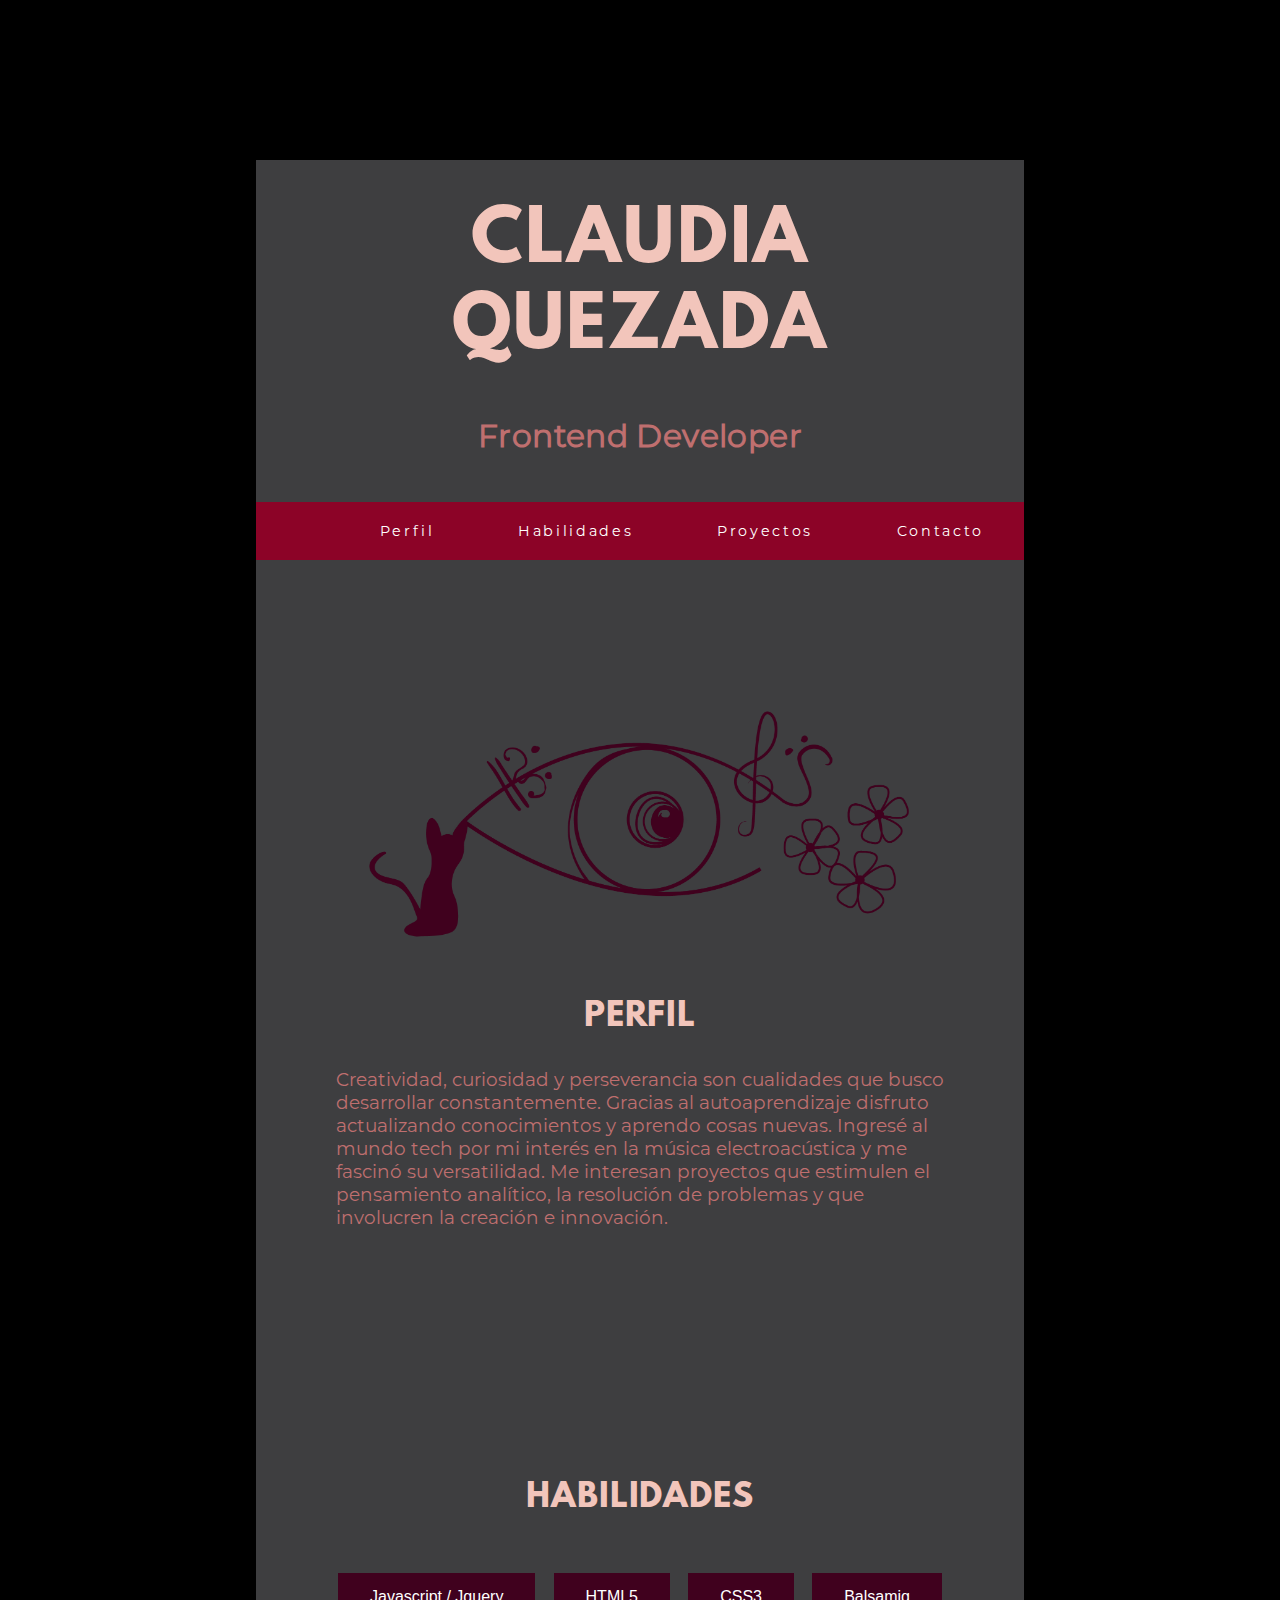
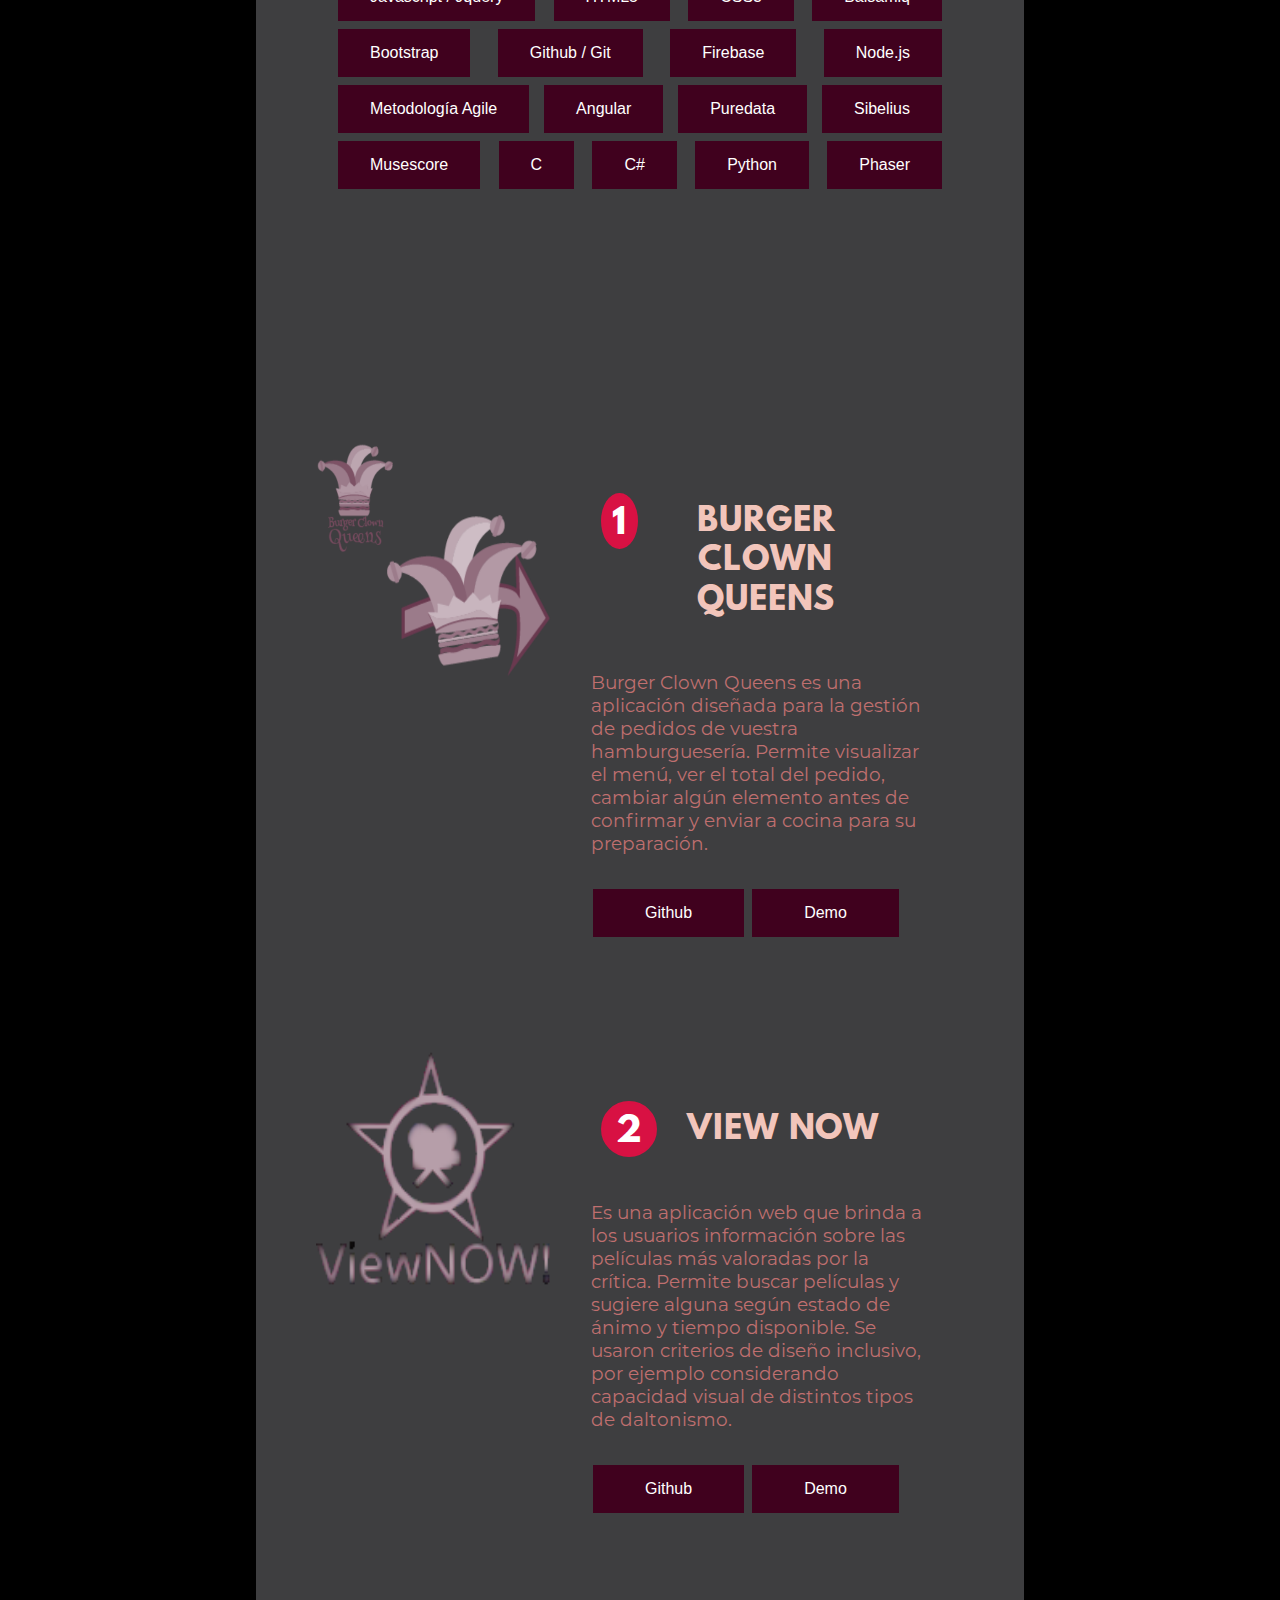
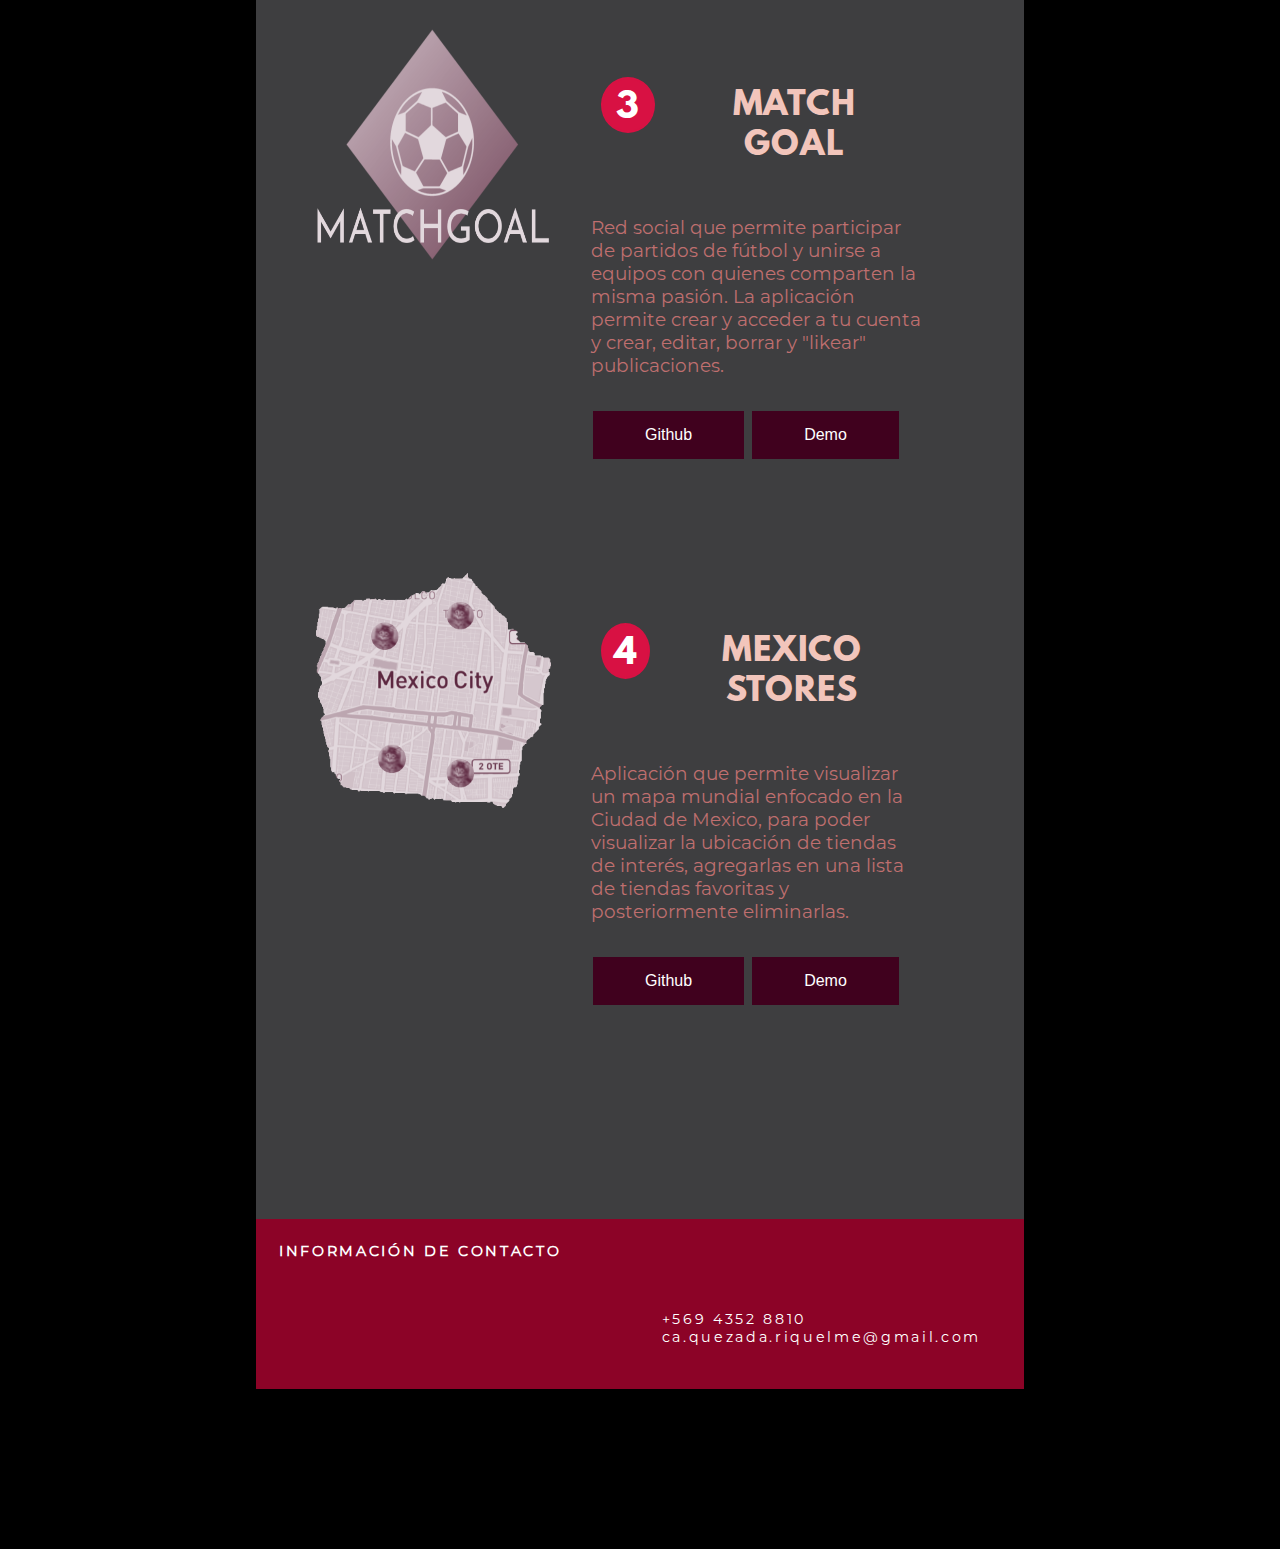
==== index.html @ 07c3c5d6 "buttons, sklButtons, navMenu :hover editado" ====
<!DOCTYPE html>
<html lang="en">
<head>
    <meta charset="UTF-8">
    <meta name="viewport" content="width=device-width, user-scalable=no, initial-scale=1.0, maximum-scale=1.0, minimum-scale=1.0">
    <meta http-equiv="X-UA-Compatible" content="ie=edge">
    
    <title>Portafolio</title>

    <!-- Font Awesome -->
    <script src="https://kit.fontawesome.com/a076d05399.js"></script>

    <!-- Stylesheets -->
    <link rel="stylesheet" href="./src/styles.css">
    <link rel="stylesheet" href="./src/navMenu.css">
    <link rel="stylesheet" href="./src/profilePictureAnimation.css">
    <link rel="stylesheet" href="./src/projectPictureAnimation.css">
    <link rel="stylesheet" href="./src/buttons.css">
    <link rel="stylesheet" href="./src/mobile.css">
     
</head>
<body>
    <div class="root">
        <div class="kois">
            <div>
                <img class="koi" src="https://res.cloudinary.com/dcloh6s2z/image/upload/v1570796365/Portafolio/ClauKoi1-02_j87mui.svg" alt="koi" onmouseover="fadeAndDown(0,80,'cherryBlossom1', 150), fadeAndDown(0,120,'cherryBlossom2', 150), fadeAndDown(0,100,'cherryBlossom3', 150)">
                <div class="cherryBlossomContainer">
                        <div id="cherryBlossom1" class="cherryBlossom"><img class="flower" src="https://res.cloudinary.com/dcloh6s2z/image/upload/v1572824403/Portafolio/sakura/2t_yhaea4.svg" alt="cherry blossom flower"></div>
                        <div id="cherryBlossom2" class="cherryBlossom"><img class="flower" src="https://res.cloudinary.com/dcloh6s2z/image/upload/v1572824403/Portafolio/sakura/2t_yhaea4.svg" alt="cherry blossom flower"></div>
                        <div id="cherryBlossom3" class="cherryBlossom"><img class="flower" src="https://res.cloudinary.com/dcloh6s2z/image/upload/v1572824403/Portafolio/sakura/2t_yhaea4.svg" alt="cherry blossom flower"></div>
                </div>
            </div>
            <div>
                <img class="koi" src="https://res.cloudinary.com/dcloh6s2z/image/upload/v1570796365/Portafolio/ClauKoi1-02_j87mui.svg" alt="koi" onmouseover="fadeAndDown(0,80,'cherryBlossom4', 150), fadeAndDown(0,120,'cherryBlossom5', 150), fadeAndDown(0,100,'cherryBlossom6', 150)">
                <div class="cherryBlossomContainer">
                        <div id="cherryBlossom4" class="cherryBlossom"><img class="flower" src="https://res.cloudinary.com/dcloh6s2z/image/upload/v1572824403/Portafolio/sakura/2t_yhaea4.svg" alt="cherry blossom flower"></div>
                        <div id="cherryBlossom5" class="cherryBlossom"><img class="flower" src="https://res.cloudinary.com/dcloh6s2z/image/upload/v1572824403/Portafolio/sakura/2t_yhaea4.svg" alt="cherry blossom flower"></div>
                        <div id="cherryBlossom6" class="cherryBlossom"><img class="flower" src="https://res.cloudinary.com/dcloh6s2z/image/upload/v1572824403/Portafolio/sakura/2t_yhaea4.svg" alt="cherry blossom flower"></div>
                </div>
            </div>
            <div>
                <img class="koi" src="https://res.cloudinary.com/dcloh6s2z/image/upload/v1570796365/Portafolio/ClauKoi1-02_j87mui.svg" alt="koi">
                
            </div>
        </div>
        <div id="content">
            <header class="principalText">
                <h1 class="principalTitle">CLAUDIA QUEZADA</h1>
                <h3 class="principalPhrase">Frontend Developer</h3>
            </header>
            <nav class="menu">
                <ul>
                    <li><a href="#"><i class="fas fa-fish"></i></a></li>
                    <li><a href="#Perfil">Perfil</a></li>
                    <li><a href="#Habilidades">Habilidades</a></li>
                    <li><a href="#Proyectos">Proyectos</a></li>
                    <li><a href="#Contacto">Contacto</a></li>
                </ul>
            </nav>
            <div id="Perfil" class="navigation">
                <section class="presentation">
                    <div class="profilePictureContainer">
                        <i class="fog" id="rightFog"></i>
                        <i class="fog" id="leftFog"></i>
                        <img class="profilePicture" src="./assets/img/clauSignature-05.png" alt="profile picture">
                    </div>
                    <div class="resumen">
                        <article>
                            <h3 class="subTitle">Perfil</h3>
                            <p class="resumenText">Creatividad, curiosidad y perseverancia son cualidades que busco desarrollar constantemente. Gracias al autoaprendizaje disfruto actualizando conocimientos y aprendo cosas nuevas. Ingresé al mundo tech por mi interés en la música electroacústica y me fascinó su versatilidad. Me interesan proyectos que estimulen el pensamiento analítico, la resolución de problemas y que involucren la creación e innovación.</p>
                        </article>
                    </div>
                </section>
            </div>

            <div id="Habilidades" class="navigation">
                <section class="skills">
                    <div>
                        <h3 class="subTitle">Habilidades</h3>
                        <div>
                            <ul class="skillsContainer">
                                <button class="sklButton btnBouncy">Javascript / Jquery</button>
                                <button class="sklButton btnBouncy">HTML5</button>
                                <button class="sklButton btnBouncy">CSS3</button>
                                <button class="sklButton btnBouncy">Balsamiq</button>
                                <button class="sklButton btnBouncy">Bootstrap</button>
                                <button class="sklButton btnBouncy">Github / Git</button">
                                <button class="sklButton btnBouncy">Firebase</button>
                                <button class="sklButton btnBouncy">Node.js</button>
                                <button class="sklButton btnBouncy">Metodología Agile</button>
                                <button class="sklButton btnBouncy">Angular</button>
                                <button class="sklButton btnBouncy">Puredata</button>
                                <button class="sklButton btnBouncy">Sibelius</button>
                                <button class="sklButton btnBouncy">Musescore</button>
                                <button class="sklButton btnBouncy">C</button>
                                <button class="sklButton btnBouncy">C#</button>
                                <button class="sklButton btnBouncy">Python</button>
                                <button class="sklButton btnBouncy">Phaser</button>
                            </ul>
                        </div>  
                    </div>
                </section>
            </div>
            
            <div id="Proyectos" class="navigation">
                <section>
                    <div class="articles">
                        <article class="project">
                            <div class="projectImg">
                                <div class="projectImgContainer">
                                    <img class="pImgColor" src="./assets/img/BurgerClownQueen.png" alt="IMAGEN">
                                    <img class="pImg" src="./assets/img/BurgerClownQueenFILTER.png" alt="IMAGEN">
                                </div>
                            </div>
                            <div class="projectResume">
                                <div class="projectName">
                                    <div class="numberCircle">1</div>
                                    <h3 class="subTitle">Burger Clown Queens<h3>
                                </div>
                                <p class="resumenText">Burger Clown Queens es una aplicación diseñada para la gestión de pedidos de vuestra hamburguesería. Permite visualizar el menú, ver el total del pedido, cambiar algún elemento antes de confirmar y enviar a cocina para su preparación.</p>
                                <ul>
                                    <button class="button"><a href="https://github.com/ClaudiaQuezadaRiquelme/SCL010-Burger-Queen">Github</a></button>
                                    <button class="button"><a href="https://burguerqueen-ff21a.firebaseapp.com/">Demo</a></button>
                                </ul>
                            </div>
                        </article>
                    </div>
                    <div class="articles">
                        <article class="project">
                            <div class="projectImg">
                                <div class="projectImgContainer">
                                    <img class="pImgColor" src="./assets/img/ViewNOWtransparentLogo.png" alt="IMAGEN">
                                    <img class="pImg" src="./assets/img/ViewNOWtransparentFILTER2.png" alt="IMAGEN">
                                </div>
                            </div>
                            <div class="projectResume">
                                <div class="projectName">
                                    <div class="numberCircle">2</div>
                                    <h3 class="subTitle">View NOW</h3>
                                </div>
                                <p class="resumenText">Es una aplicación web que brinda a los usuarios información sobre las películas más valoradas por la crítica. Permite buscar películas y sugiere alguna según estado de ánimo y tiempo disponible. Se usaron criterios de diseño inclusivo, por ejemplo considerando capacidad visual de distintos tipos de daltonismo.</p>
                                <ul>
                                    <button class="button"><a href="https://github.com/carolgmonteiro/SCL010-hackathon-peliculas">Github</a></button>
                                    <button class="button"><a href="https://carolgmonteiro.github.io/SCL010-hackathon-peliculas/src/index.html">Demo</a></button>
                                </ul>
                            </div>
                        </article>
                    </div>
                    <div class="articles">
                        <article class="project">
                            <div class="projectImg">
                                <div class="projectImgContainer">
                                    <img class="pImgColor" src="./assets/img/matchgoalLogoLetra.png" alt="IMAGEN">
                                    <img class="pImg" src="./assets/img/matchgoalLogoLetraFILTER.png" alt="IMAGEN">
                                </div>
                            </div>
                            <div class="projectResume">
                                <div class="projectName">
                                    <div class="numberCircle">3</div>
                                    <h3 class="subTitle">Match Goal</h3>
                                </div>
                                <p class="resumenText">Red social que permite participar de partidos de fútbol y unirse a equipos con quienes comparten la misma pasión. La aplicación permite crear y acceder a tu cuenta y crear, editar, borrar y "likear" publicaciones.</p>
                                <ul>
                                    <button class="button"><a href="https://github.com/VillarrealScarlette/SCL010-Social-Network">Github</a></button>
                                    <button class="button"><a href="https://villarrealscarlette.github.io/SCL010-Social-Network/src/index.html">Demo</a></button>
                                </ul>
                            </div>
                        </article>
                    </div>
                    <div class="articles">
                        <article class="project">
                            <div class="projectImg">
                                <div class="projectImgContainer">
                                    <img class="pImgColor" src="./assets/img/Mapbox-MexicoStoresCortado.png" alt="IMAGEN">
                                    <img class="pImg" src="./assets/img/Mapbox-MexicoStoresCortadoFILTER.png" alt="IMAGEN">
                                </div>
                            </div>
                            <div class="projectResume">
                                <div class="projectName">
                                    <div class="numberCircle">4</div>
                                    <h3 class="subTitle">Mexico Stores</h3>
                                </div>
                                <p class="resumenText">Aplicación que permite visualizar un mapa mundial enfocado en la Ciudad de Mexico, para poder visualizar la ubicación de tiendas de interés, agregarlas en una lista de tiendas favoritas y posteriormente eliminarlas.</p>
                                <ul>
                                    <button class="button"><a href="https://github.com/ClaudiaQuezadaRiquelme/Mapbox-MexicoStores">Github</a></button>
                                    <button class="button"><a href="https://mapbox-mexico-stores.herokuapp.com/">Demo</a></button>
                                </ul>
                            </div>
                        </article>
                    </div>
                </section>
            </div>

            <div id="Contacto" class="navigation">
                <footer>
                    <h4>INFORMACIÓN DE CONTACTO</h4>
                    <nav class="footerContent">
                        <div class="contactIcon"><a class="link" href="https://github.com/ClaudiaQuezadaRiquelme/"><i class="fab fa-github-square"></i></a></div>
                        <div class="contactIcon"><a class="link" href="https://www.linkedin.com/in/claudia-andrea-quezada-riquelme/"><i class="fab fa-linkedin"></i></a></div>
                        <div class="contactIcon"><a class="link" href="./assets/doc/Curriculum Frontend Developer.pdf"><i class="far fa-file-pdf"></i></a></div>
                        <div>
                            <p class="contactText">+569 4352 8810</p>
                            <p class="contactText">ca.quezada.riquelme@gmail.com</p>
                        </div>     
                    </nav>
                </footer>
            </div>
        </div>
        <div class="kois">
            <div>
                <img class="koi" src="https://res.cloudinary.com/dcloh6s2z/image/upload/v1570796365/Portafolio/ClauKoi1-02_j87mui.svg" alt="koi" onmouseover="fadeAndDown(0,80,'cherryBlossom7', 150), fadeAndDown(0,120,'cherryBlossom8', 150), fadeAndDown(0,100,'cherryBlossom9', 150)">
                <div class="cherryBlossomContainer">
                        <div id="cherryBlossom7" class="cherryBlossom"><img class="flower" src="https://res.cloudinary.com/dcloh6s2z/image/upload/v1572824403/Portafolio/sakura/2t_yhaea4.svg" alt="cherry blossom flower"></div>
                        <div id="cherryBlossom8" class="cherryBlossom"><img class="flower" src="https://res.cloudinary.com/dcloh6s2z/image/upload/v1572824403/Portafolio/sakura/2t_yhaea4.svg" alt="cherry blossom flower"></div>
                        <div id="cherryBlossom9" class="cherryBlossom"><img class="flower" src="https://res.cloudinary.com/dcloh6s2z/image/upload/v1572824403/Portafolio/sakura/2t_yhaea4.svg" alt="cherry blossom flower"></div>
                </div>
            </div>
            <div>
                <img class="koi" src="https://res.cloudinary.com/dcloh6s2z/image/upload/v1570796365/Portafolio/ClauKoi1-02_j87mui.svg" alt="koi" onmouseover="fadeAndDown(0,80,'cherryBlossom10', 150), fadeAndDown(0,120,'cherryBlossom11', 150), fadeAndDown(0,100,'cherryBlossom12', 150)">
                <div class="cherryBlossomContainer">
                        <div id="cherryBlossom10" class="cherryBlossom"><img class="flower" src="https://res.cloudinary.com/dcloh6s2z/image/upload/v1572824403/Portafolio/sakura/2t_yhaea4.svg" alt="cherry blossom flower"></div>
                        <div id="cherryBlossom11" class="cherryBlossom"><img class="flower" src="https://res.cloudinary.com/dcloh6s2z/image/upload/v1572824403/Portafolio/sakura/2t_yhaea4.svg" alt="cherry blossom flower"></div>
                        <div id="cherryBlossom12" class="cherryBlossom"><img class="flower" src="https://res.cloudinary.com/dcloh6s2z/image/upload/v1572824403/Portafolio/sakura/2t_yhaea4.svg" alt="cherry blossom flower"></div>
                </div>
            </div>
            <div>
                <img class="koi" src="https://res.cloudinary.com/dcloh6s2z/image/upload/v1570796365/Portafolio/ClauKoi1-02_j87mui.svg" alt="koi">
                
            </div>
        </div>
    </div>
    
    <script src="./src/koiAnimation.js"></script>
</body>
</html>
---- src/styles.css ----
@font-face {
    font-family: 'LeagueSpartan';
    src: url('../assets/fonts/LeagueSpartan-Bold.otf');
    }

@font-face {
    font-family: 'Montserrat';
    src: url('../assets/fonts/Montserrat-Regular.otf');
    }


* {/* estilos generales */
    margin: 10px;
    padding: 10px;
    /*box-sizing: border-box;*//* para que las cajas no se desborden unas con otras */
}

html, body, .root, .navigation {
    margin-left: unset;
    margin-right: unset;
    padding-left: unset;
    padding-right: unset;
}

body {
    background-color: black;
}

a {
    text-decoration: none;
    color: #fff;
}

.root {
    display: flex; /* por defecto: uno al lado del otro */
    justify-content: center;
}

.kois {
    display: flex;
    justify-content: space-between;
    flex-direction: column;
}

.koi {
    height: 235px;
    max-width: 100%;
    margin-left: unset;
    margin-right: unset;
    padding-left: unset;
    padding-right: unset;
}

.cherryBlossomContainer {
    width: 10vw;
    height: 80vh;
	display: flex;
    justify-content: center;
    position: relative;
    padding: unset;
    margin: unset;
}

.cherryBlossom {
    width: 40vw;
    height: 50vh;
    display: flex;
    position: relative;
    padding: unset;
    margin: unset;
}

#cherryBlossom12, #cherryBlossom11, #cherryBlossom10, #cherryBlossom9, #cherryBlossom8, #cherryBlossom7, #cherryBlossom6, #cherryBlossom5, #cherryBlossom4, #cherryBlossom3, #cherryBlossom2, #cherryBlossom1 {
    opacity: 0;
}

.flower {
    height: 20px;
    width: 20px;
}

#content {
    background-color: #3E3E40;
    margin: unset;
    padding: unset;
    width: 60%;
}

.principalText {
    display: flex;
    flex-flow: column nowrap;
    align-items: center;
}

.principalTitle {
    letter-spacing: 0.031em;
    font-size: 4.28584375em; /*68.5735px;*/
    text-transform: uppercase;
    text-align: center;
    font-weight: 400;
    white-space: normal;
}

/* #menu {
    position: sticky;
    position: -webkit-sticky;
    top: 0; /* required */
/*} */

.menu ul, .skillsContainer {
    display: flex;
    justify-content: space-between;
}

.subTitle {
    line-height: 1.26;
    letter-spacing: 0.029em;
    font-size: 31.4295px;
    text-align: left;
    font-weight: 400;
    text-transform: uppercase;

}

.principalPhrase {  
    line-height: 1.58;
    letter-spacing: 0.012em;
    font-size: 1.96434375em; /*31.4295px;*/
    text-align: center;
    font-weight: 800;
    white-space: normal;

}

.principalTitle, .subTitle {
    color: #F2C5BB;
    font-family: 'LeagueSpartan';
}

.subTitle {
    text-align: center;
}

.projectName, .project {
    display: flex;
}

.presentation {
    display: block;
}

.profilePictureContainer {
    display: flex;
    justify-content: center;
}

.profilePicture {
    width: 70%;
    max-height: 300px;
    margin: unset;
    padding: unset;
}

.principalPhrase, .resumenText {
    color: #BF6F6F;
    font-family: 'Montserrat';
}

.resumenText {
    white-space: normal;
    word-break: break-word;
    text-align: left;
    font-size: 18.5px;
}

.skillsContainer {
    flex-wrap: wrap;
}

.numberCircle {
    border-radius: 50%;
    width: 36px;
    height: 36px;
    padding: 8px;

    background: #d81143;
    border: 2px solid #d81143;
    color: #fff;
    text-align: center;

    font-weight: 400;
    font-size: 34.2867px;
    text-transform: uppercase;
    font-family: 'LeagueSpartan';
}

.projectImg, .projectImgContainer, .pImg, .pImgColor {
    margin: unset;
    padding: unset;
}

.projectImg {
    flex: 6;
}

.pImg {
    height: 235px;
    width: 235px;
}

.projectResume {
    flex: 15;
}

footer, .menu {
    background-color: #8C0327;
    font-size: 14.2861px;
    letter-spacing: 0.187em;
    font-family: 'Montserrat';
    color: #fff;
    margin: unset;
    padding: unset;
}

footer {
    border: solid #8C0327;
}

.footerContent {
    display: flex;
    justify-content: right;
}

.contactIcon {
    font-size: 50px;
    margin: unset;
    padding: unset;
    
}

.link {
    margin: unset;
    padding: unset;
}

.link:hover i {
    color: #F2C5BB;
}

.contactText {
    margin: unset;
    padding: unset;
    justify-content: space-between;
    flex-direction: row;
}
---- src/navMenu.css ----
.menu {
    position: sticky;
    position: -webkit-sticky;
    top: 0; /* required */
    z-index: 5;
}

.menu ul {
    margin: unset;
    padding: unset;
    list-style-type: none;
}

.menu ul li {
    padding: 20px;
    margin: unset;
    transition: all 2.5s ease-out;
    -webkit-transition: all 2.5s ease-out;
}

.menu ul li a i {
    margin: unset;
    padding: unset;
}

.menu ul li:hover {
    background-color: #d81143;
    
}

.navigation { /* Evita que la barra de navegación quede sobre el título de la sección */
    margin-top: 60px;
    padding-top: 60px;
    margin-bottom: unset;
    padding-bottom: unset;
}
---- src/profilePictureAnimation.css ----
.profilePictureContainer {
    position: relative;
    overflow: hidden;
}

.profilePicture {
    z-index: 2;
    max-width: 100%;
    transition: all 2.5s ease-out;
    -webkit-transition: all 2.5s ease-out;
    transform: scale(1.15);
    -webkit-transform: scale(1.15); 
}

.profilePictureContainer:hover .profilePicture {
    transform: scale(0.8);
    -webkit-transform: scale(0.8);
}

.fog {
    z-index: 4;
    opacity: 0;
    position: absolute;
    width: 100%; /* definir width & height */
    height: 100%;
    background: url(../assets/img/niebla.png) no-repeat;
    transition: all 4s ease-out;
    -webkit-transition: all 4s ease-out;
}

#rightFog {
    right: 0%;
}

#leftFog {
    left: 0%;
}

.profilePictureContainer:hover #rightFog {
    opacity: 1;
    right: 30%;
}

.profilePictureContainer:hover #leftFog {
    opacity: 1;
    left: 30%;
}
---- src/projectPictureAnimation.css ----
.projectImg {
    position: relative;
}

.pImg {
    z-index: 2;
    transition: all 3.5s ease-out;
    -webkit-transition: all 3.5s ease-out;
}

.pImgColor {
    z-index: 4;
    opacity: 0;
    position: absolute;
    height: 235px;
    width: 235px;
    transition: all 4s ease-out;
    -webkit-transition: all 4s ease-out;
    left: 0%;
    bottom: 0%;
}

.projectImg:hover .projectImgContainer .pImgColor {
    opacity: 1;
    bottom: 50%;
}

.projectImg:hover .projectImgContainer .pImg {
    opacity: 0;
}
---- src/buttons.css ----
.button, .sklButton {
    background-color: #40011E; 
    border: none;
    color: #fff;
    padding: 15px 32px;
    text-align: center;
    display: inline-block;
    font-size: 16px;
    margin: 4px 2px;
    cursor: default;
}

.button {
    cursor: pointer;
    transition: all 2.5s ease-out;
    -webkit-transition: all 2.5s ease-out;
}
  
.button:hover, .sklButton:hover {
    background-color: #d81143; 
}

.btnBouncy {
    -webkit-animation-duration: .5s;
    animation-duration: .5s;
    -webkit-animation-fill-mode: both;
    animation-fill-mode: both;
    -webkit-animation-timing-function: ease-in-out;
    animation-timing-function: ease-in-out;
    animation-iteration-count: infinite;
    -webkit-animation-iteration-count: infinite;
}

.btnBouncy:hover {
    animation-name: bounce;
    -moz-animation-name: bounce;
}

@keyframes bounce {
	0%, 40%, 46%, 50%, 100% {
		-webkit-transform: translateY(0);
		-ms-transform:     translateY(0);
		transform:         translateY(0)
	}
	43% {
		-webkit-transform: translateY(-30px);
		-ms-transform:     translateY(-30px);
		transform:         translateY(-30px)
	}
	48% {
		-webkit-transform: translateY(-15px);
		-ms-transform:     translateY(-15px);
		transform:         translateY(-15px)
	}
}
---- src/mobile.css ----
@media all and (max-width: 1280px) {
    .kois {
        display: none;
    }

    #content {
        margin: 100px;
    }
}

@media all and (max-width: 1110px) {
    .kois {
        display: none;
    }

    #content {
        margin: 60px;
    }
}

@media all and (max-width: 1024px) {
    .kois {
        display: none;
    }

    #content {
        margin: unset;
    }
}

@media all and (max-width: 920px) {
    .kois {
        display: none;
    }

    #content, body, html, .root {
        margin: unset;
    }
}

@media all and (max-width: 862px) {
    .kois {
        display: none;
    }

    html {
        background-color: #3E3E40;
    }

    .root {
        display: block;
    }

    #content, body, html, .root {
        margin: unset;
        padding: unset;
        width: 100%;
    }

    .principalText {
        display: block;
        text-align: center;
    }

    .principalTitle, .principalPhrase {
        display: block;
    }

    .principalTitle {
        font-size: 37.4295px;;
    }

    .principalPhrase {
        font-size: 25.4295px;
        line-height: normal;
    }

    .profilePictureContainer, .resumenText, .projectImg {
        border: 10px solid #3E3E40;
    }

    article, .resumen, .articles, .projectResume {
        margin: unset;
        padding: unset;
    }

    .presentation {
        display: block;
    }

    .profilePictureContainer, .projectImg {
        text-align: center;
    }

    .project {
        display: block;
    }
}

@media all and (max-width: 505px) {
    .kois {
        display: none;
    }

    html {
        background-color: #3E3E40;
    }

    .root {
        display: block;
    }

    #content, body, html, .root {
        margin: unset;
        padding: unset;
        width: 100%;
    }

    .principalText {
        display: block;
        text-align: center;
    }

    .principalTitle, .principalPhrase {
        display: block;
    }

    .principalTitle {
        font-size: 37.4295px;;
    }

    .principalPhrase {
        font-size: 25.4295px;
        line-height: normal;
    }

    article, .profilePictureContainer, .resumen, .resumenText, .articles, .projectImg, .projectResume {
        margin: unset;
        padding: unset;
    }

    .presentation {
        display: block;
    }

    .profilePictureContainer, .projectImg {
        text-align: center;
    }

    .project {
        display: block;
    }
}
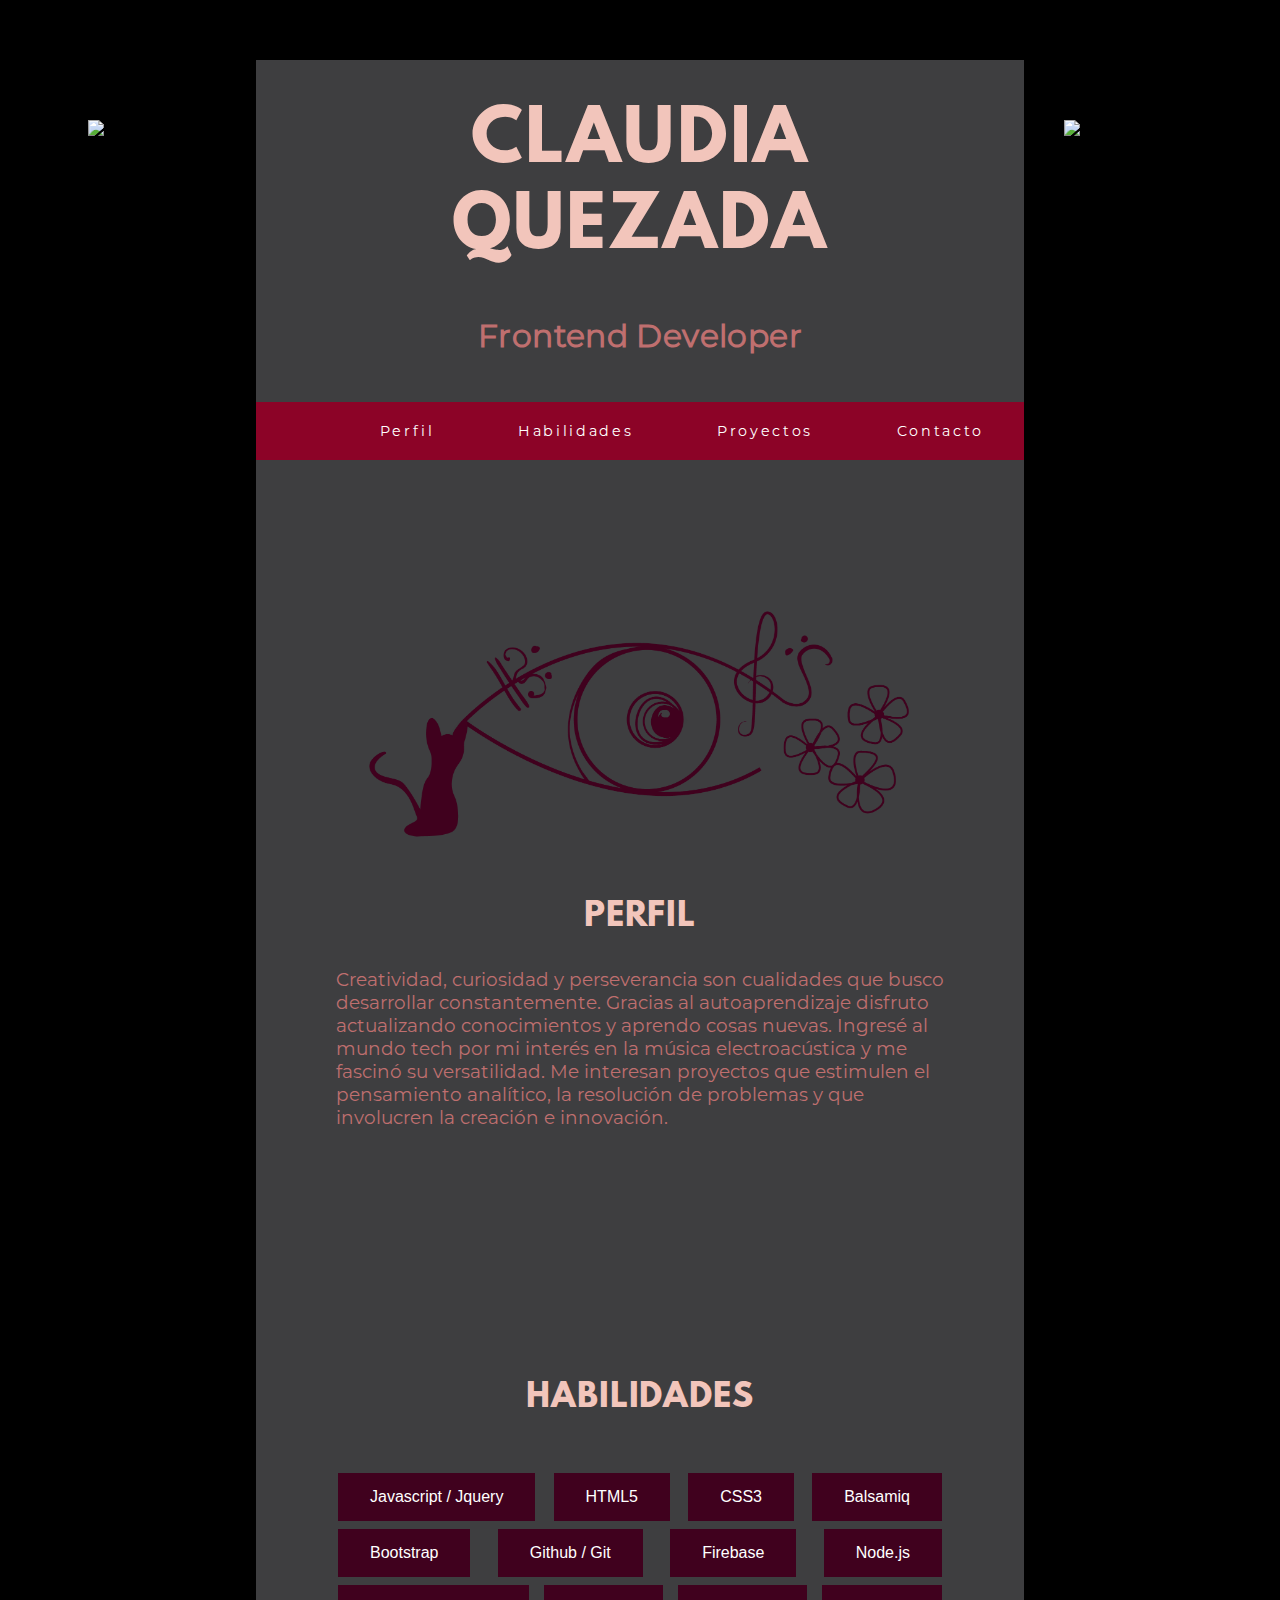
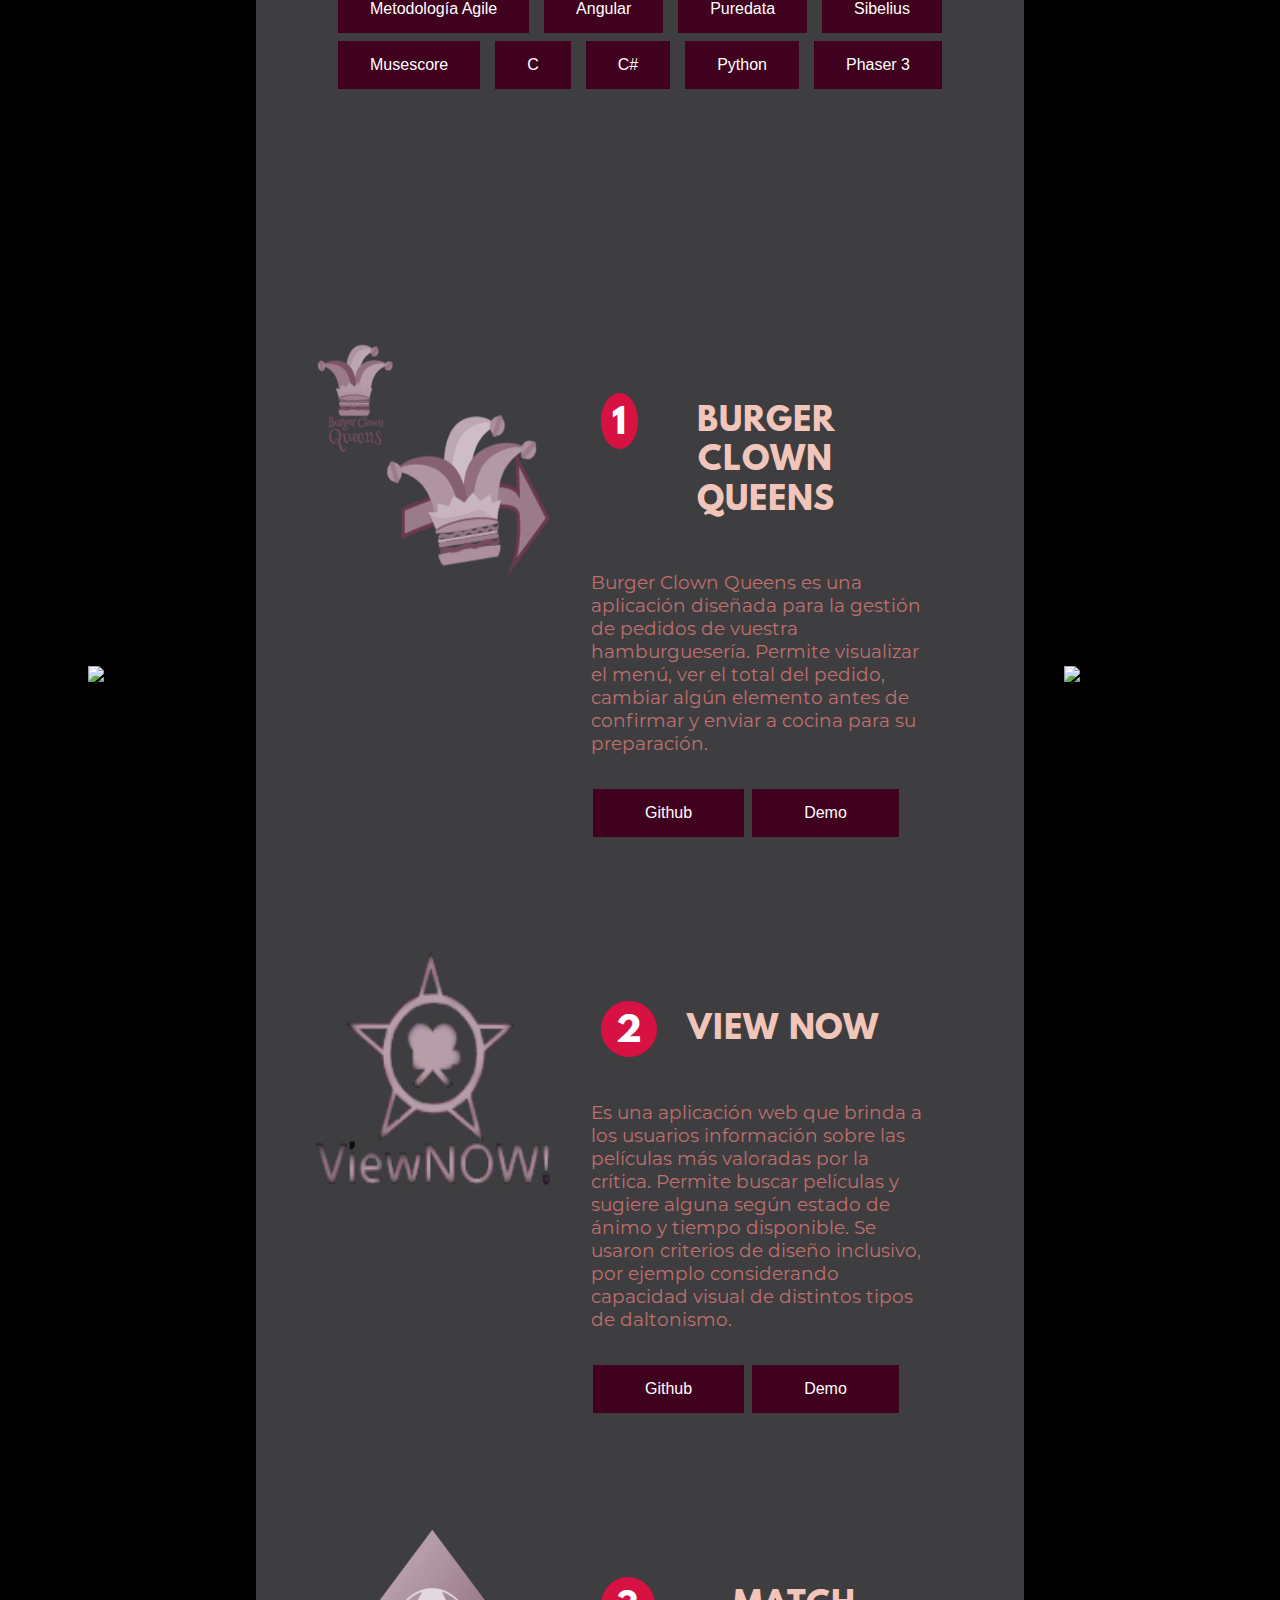
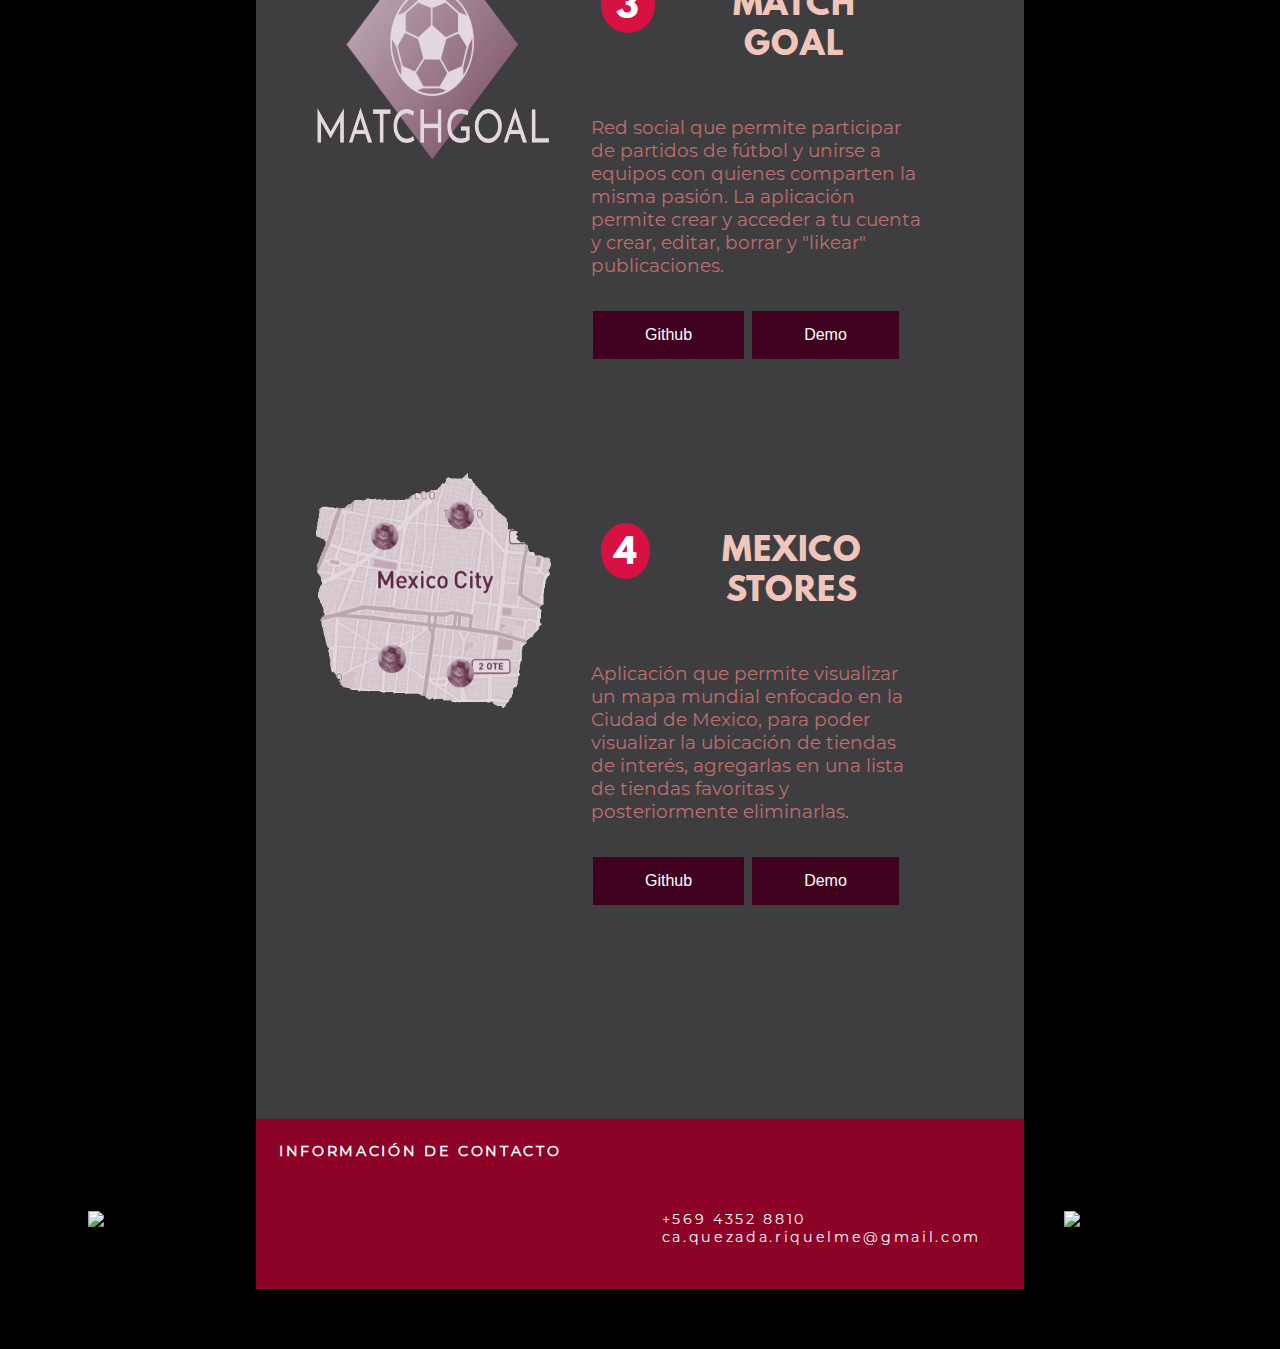
==== commit 6e31b6e7: "responsive mobile" ====
--- a/index.html
+++ b/index.html
@@ -13,9 +13,12 @@
     <!-- Stylesheets -->
     <link rel="stylesheet" href="./src/styles.css">
     <link rel="stylesheet" href="./src/navMenu.css">
+    <link rel="stylesheet" href="./src/navMenu-mobile.css">
     <link rel="stylesheet" href="./src/profilePictureAnimation.css">
     <link rel="stylesheet" href="./src/projectPictureAnimation.css">
+    <link rel="stylesheet" href="./src/projectPictureAnimation-mobile.css">
     <link rel="stylesheet" href="./src/buttons.css">
+    <link rel="stylesheet" href="./src/buttons-mobile.css">
     <link rel="stylesheet" href="./src/mobile.css">
      
 </head>
@@ -95,7 +98,7 @@
                                 <button class="sklButton btnBouncy">C</button>
                                 <button class="sklButton btnBouncy">C#</button>
                                 <button class="sklButton btnBouncy">Python</button>
-                                <button class="sklButton btnBouncy">Phaser</button>
+                                <button class="sklButton btnBouncy">Phaser 3</button>
                             </ul>
                         </div>  
                     </div>
@@ -118,7 +121,7 @@
                                     <h3 class="subTitle">Burger Clown Queens<h3>
                                 </div>
                                 <p class="resumenText">Burger Clown Queens es una aplicación diseñada para la gestión de pedidos de vuestra hamburguesería. Permite visualizar el menú, ver el total del pedido, cambiar algún elemento antes de confirmar y enviar a cocina para su preparación.</p>
-                                <ul>
+                                <ul class="buttonContainer">
                                     <button class="button"><a href="https://github.com/ClaudiaQuezadaRiquelme/SCL010-Burger-Queen">Github</a></button>
                                     <button class="button"><a href="https://burguerqueen-ff21a.firebaseapp.com/">Demo</a></button>
                                 </ul>
@@ -139,7 +142,7 @@
                                     <h3 class="subTitle">View NOW</h3>
                                 </div>
                                 <p class="resumenText">Es una aplicación web que brinda a los usuarios información sobre las películas más valoradas por la crítica. Permite buscar películas y sugiere alguna según estado de ánimo y tiempo disponible. Se usaron criterios de diseño inclusivo, por ejemplo considerando capacidad visual de distintos tipos de daltonismo.</p>
-                                <ul>
+                                <ul class="buttonContainer">
                                     <button class="button"><a href="https://github.com/carolgmonteiro/SCL010-hackathon-peliculas">Github</a></button>
                                     <button class="button"><a href="https://carolgmonteiro.github.io/SCL010-hackathon-peliculas/src/index.html">Demo</a></button>
                                 </ul>
@@ -160,7 +163,7 @@
                                     <h3 class="subTitle">Match Goal</h3>
                                 </div>
                                 <p class="resumenText">Red social que permite participar de partidos de fútbol y unirse a equipos con quienes comparten la misma pasión. La aplicación permite crear y acceder a tu cuenta y crear, editar, borrar y "likear" publicaciones.</p>
-                                <ul>
+                                <ul class="buttonContainer">
                                     <button class="button"><a href="https://github.com/VillarrealScarlette/SCL010-Social-Network">Github</a></button>
                                     <button class="button"><a href="https://villarrealscarlette.github.io/SCL010-Social-Network/src/index.html">Demo</a></button>
                                 </ul>
@@ -181,7 +184,7 @@
                                     <h3 class="subTitle">Mexico Stores</h3>
                                 </div>
                                 <p class="resumenText">Aplicación que permite visualizar un mapa mundial enfocado en la Ciudad de Mexico, para poder visualizar la ubicación de tiendas de interés, agregarlas en una lista de tiendas favoritas y posteriormente eliminarlas.</p>
-                                <ul>
+                                <ul class="buttonContainer">
                                     <button class="button"><a href="https://github.com/ClaudiaQuezadaRiquelme/Mapbox-MexicoStores">Github</a></button>
                                     <button class="button"><a href="https://mapbox-mexico-stores.herokuapp.com/">Demo</a></button>
                                 </ul>
@@ -195,13 +198,16 @@
                 <footer>
                     <h4>INFORMACIÓN DE CONTACTO</h4>
                     <nav class="footerContent">
-                        <div class="contactIcon"><a class="link" href="https://github.com/ClaudiaQuezadaRiquelme/"><i class="fab fa-github-square"></i></a></div>
-                        <div class="contactIcon"><a class="link" href="https://www.linkedin.com/in/claudia-andrea-quezada-riquelme/"><i class="fab fa-linkedin"></i></a></div>
-                        <div class="contactIcon"><a class="link" href="./assets/doc/Curriculum Frontend Developer.pdf"><i class="far fa-file-pdf"></i></a></div>
-                        <div>
+                        <div class="contactIconContainer">
+                            <div class="contactIcon"><a class="link" href="https://github.com/ClaudiaQuezadaRiquelme/"><i class="fab fa-github-square"></i></a></div>
+                            <div class="contactIcon"><a class="link" href="https://www.linkedin.com/in/claudia-andrea-quezada-riquelme/"><i class="fab fa-linkedin"></i></a></div>
+                            <div class="contactIcon"><a class="link" href="./assets/doc/Curriculum Frontend Developer.pdf"><i class="far fa-file-pdf"></i></a></div>
+                        </div> 
+                        <div class="contactInfoContainer">
                             <p class="contactText">+569 4352 8810</p>
                             <p class="contactText">ca.quezada.riquelme@gmail.com</p>
-                        </div>     
+                        </div>
+                          
                     </nav>
                 </footer>
             </div>
--- a/src/styles.css
+++ b/src/styles.css
@@ -31,13 +31,15 @@
     color: #fff;
 }
 
-.root {
+.root, .cherryBlossomContainer, .kois, .cherryBlossom, .principalText, .menu ul, .skillsContainer, .projectName, .project, .profilePictureContainer, .footerContent {
     display: flex; /* por defecto: uno al lado del otro */
+}
+
+.root, .cherryBlossomContainer, .profilePictureContainer {
     justify-content: center;
 }
 
 .kois {
-    display: flex;
     justify-content: space-between;
     flex-direction: column;
 }
@@ -51,23 +53,23 @@
     padding-right: unset;
 }
 
+.cherryBlossomContainer, .cherryBlossom, #content, .profilePicture, .projectImg, .projectImgContainer, .pImg, .pImgColor, footer, .menu, .contactIcon, .link, .contactText, .menu ul, .menu ul li a i {
+    padding: unset;
+    margin: unset;
+}
+
+.cherryBlossomContainer, .cherryBlossom {
+    position: relative;
+}
+
 .cherryBlossomContainer {
     width: 10vw;
     height: 80vh;
-	display: flex;
-    justify-content: center;
-    position: relative;
-    padding: unset;
-    margin: unset;
 }
 
 .cherryBlossom {
     width: 40vw;
     height: 50vh;
-    display: flex;
-    position: relative;
-    padding: unset;
-    margin: unset;
 }
 
 #cherryBlossom12, #cherryBlossom11, #cherryBlossom10, #cherryBlossom9, #cherryBlossom8, #cherryBlossom7, #cherryBlossom6, #cherryBlossom5, #cherryBlossom4, #cherryBlossom3, #cherryBlossom2, #cherryBlossom1 {
@@ -81,13 +83,10 @@
 
 #content {
     background-color: #3E3E40;
-    margin: unset;
-    padding: unset;
     width: 60%;
 }
 
 .principalText {
-    display: flex;
     flex-flow: column nowrap;
     align-items: center;
 }
@@ -101,14 +100,7 @@
     white-space: normal;
 }
 
-/* #menu {
-    position: sticky;
-    position: -webkit-sticky;
-    top: 0; /* required */
-/*} */
-
 .menu ul, .skillsContainer {
-    display: flex;
     justify-content: space-between;
 }
 
@@ -141,24 +133,13 @@
     text-align: center;
 }
 
-.projectName, .project {
-    display: flex;
-}
-
 .presentation {
     display: block;
-}
-
-.profilePictureContainer {
-    display: flex;
-    justify-content: center;
 }
 
 .profilePicture {
     width: 70%;
     max-height: 300px;
-    margin: unset;
-    padding: unset;
 }
 
 .principalPhrase, .resumenText {
@@ -194,11 +175,6 @@
     font-family: 'LeagueSpartan';
 }
 
-.projectImg, .projectImgContainer, .pImg, .pImgColor {
-    margin: unset;
-    padding: unset;
-}
-
 .projectImg {
     flex: 6;
 }
@@ -206,6 +182,7 @@
 .pImg {
     height: 235px;
     width: 235px;
+    /* width: 100%; */
 }
 
 .projectResume {
@@ -218,38 +195,31 @@
     letter-spacing: 0.187em;
     font-family: 'Montserrat';
     color: #fff;
+}
+
+footer {
+    border: solid #8C0327;
+}
+
+.footerContent {
+    justify-content: right;
+}
+
+.contactIconContainer {
+    display: flex;
     margin: unset;
     padding: unset;
 }
 
-footer {
-    border: solid #8C0327;
-}
-
-.footerContent {
-    display: flex;
-    justify-content: right;
-}
-
 .contactIcon {
     font-size: 50px;
-    margin: unset;
-    padding: unset;
-    
-}
-
-.link {
-    margin: unset;
-    padding: unset;
-}
-
-.link:hover i {
+}
+
+.link:hover i, .link:active i {
     color: #F2C5BB;
 }
 
 .contactText {
-    margin: unset;
-    padding: unset;
     justify-content: space-between;
     flex-direction: row;
 }--- a/src/navMenu.css
+++ b/src/navMenu.css
@@ -6,8 +6,6 @@
 }
 
 .menu ul {
-    margin: unset;
-    padding: unset;
     list-style-type: none;
 }
 
@@ -18,14 +16,8 @@
     -webkit-transition: all 2.5s ease-out;
 }
 
-.menu ul li a i {
-    margin: unset;
-    padding: unset;
-}
-
-.menu ul li:hover {
+.menu ul li:hover, .menu ul li:active {
     background-color: #d81143;
-    
 }
 
 .navigation { /* Evita que la barra de navegación quede sobre el título de la sección */
--- a/src/navMenu-mobile.css
+++ b/src/navMenu-mobile.css
@@ -0,0 +1,42 @@
+@media all and (max-width: 1243px) {
+    .menu ul li {
+        padding-top: 20px;
+        padding-bottom: 20px;
+        padding-left: 7px;
+        padding-right: 7px;
+    }
+}
+
+@media all and (max-width: 1026px) {
+    .menu ul li {
+        padding-top: 15px;
+        padding-bottom: 15px;
+        padding-left: 4px;
+        padding-right: 4px;
+    }
+    .menu ul li a {
+        margin: unset;
+    }
+}
+
+@media all and (max-width: 920px) {
+    .menu ul li {
+        padding: 20px;
+    }
+}
+
+@media all and (max-width: 643px) {
+    .menu ul li a {
+        margin: unset;
+        padding: unset;
+    }
+}
+
+@media all and (max-width: 567px) {
+    .menu ul li {
+        padding-top: 15px;
+        padding-bottom: 15px;
+        padding-left: 4px;
+        padding-right: 4px;
+    }
+}
--- a/src/profilePictureAnimation.css
+++ b/src/profilePictureAnimation.css
@@ -12,7 +12,7 @@
     -webkit-transform: scale(1.15); 
 }
 
-.profilePictureContainer:hover .profilePicture {
+.profilePictureContainer:hover .profilePicture, .profilePictureContainer:active .profilePicture {
     transform: scale(0.8);
     -webkit-transform: scale(0.8);
 }
@@ -36,12 +36,12 @@
     left: 0%;
 }
 
-.profilePictureContainer:hover #rightFog {
+.profilePictureContainer:hover #rightFog, .profilePictureContainer:active #rightFog {
     opacity: 1;
     right: 30%;
 }
 
-.profilePictureContainer:hover #leftFog {
+.profilePictureContainer:hover #leftFog, .profilePictureContainer:active #leftFog {
     opacity: 1;
     left: 30%;
 }--- a/src/projectPictureAnimation.css
+++ b/src/projectPictureAnimation.css
@@ -20,11 +20,11 @@
     bottom: 0%;
 }
 
-.projectImg:hover .projectImgContainer .pImgColor {
+.projectImg:hover .projectImgContainer .pImgColor, .projectImg:active .projectImgContainer .pImgColor {
     opacity: 1;
     bottom: 50%;
 }
 
-.projectImg:hover .projectImgContainer .pImg {
+.projectImg:hover .projectImgContainer .pImg, .projectImg:active .projectImgContainer .pImg {
     opacity: 0;
 }--- a/src/projectPictureAnimation-mobile.css
+++ b/src/projectPictureAnimation-mobile.css
@@ -0,0 +1,12 @@
+@media all and (max-width: 707px) {
+    .pImgColor {
+        left: auto;
+        bottom: auto;
+    }
+
+    .projectImg:hover .projectImgContainer .pImgColor, .projectImg:active .projectImgContainer .pImgColor {
+        opacity: 1;
+        bottom: auto;
+    }
+}
+
--- a/src/buttons.css
+++ b/src/buttons.css
@@ -16,7 +16,7 @@
     -webkit-transition: all 2.5s ease-out;
 }
   
-.button:hover, .sklButton:hover {
+.button:hover, .sklButton:hover, .button:active, .sklButton:active {
     background-color: #d81143; 
 }
 
@@ -31,7 +31,7 @@
     -webkit-animation-iteration-count: infinite;
 }
 
-.btnBouncy:hover {
+.btnBouncy:hover, .btnBouncy:active {
     animation-name: bounce;
     -moz-animation-name: bounce;
 }
--- a/src/buttons-mobile.css
+++ b/src/buttons-mobile.css
@@ -0,0 +1,32 @@
+@media all and (max-width: 1254px) {
+    .button {
+        padding: 15px 20px;
+    } 
+}
+
+@media all and (max-width: 1174px) {
+    .button {
+        padding: 10px 15px;
+    }
+    
+}
+
+@media all and (max-width: 1141px) {
+    .buttonContainer {
+        padding: unset;
+        margin: unset;
+    }
+}
+
+@media all and (max-width: 920px) {
+    .buttonContainer {
+        text-align: right;
+    }
+}
+
+@media all and (max-width: 643px) {
+    .buttonContainer {
+        text-align: center;
+    }
+}
+
--- a/src/mobile.css
+++ b/src/mobile.css
@@ -1,44 +1,36 @@
-@media all and (max-width: 1280px) {
+@media all and (max-width: 1114px) {
+    .kois div {
+        padding: unset;
+        margin: unset;
+    }
+    .project {
+        margin: unset;
+        padding: unset;
+    }
+    .projectResume {
+        padding-left: 70px;
+    }
+}
+
+@media all and (max-width: 1054px) {
     .kois {
         display: none;
     }
-
     #content {
-        margin: 100px;
-    }
-}
-
-@media all and (max-width: 1110px) {
-    .kois {
-        display: none;
-    }
-
-    #content {
-        margin: 60px;
-    }
-}
-
-@media all and (max-width: 1024px) {
-    .kois {
-        display: none;
-    }
-
-    #content {
-        margin: unset;
+        width: 85%;
     }
 }
 
 @media all and (max-width: 920px) {
-    .kois {
-        display: none;
-    }
 
     #content, body, html, .root {
         margin: unset;
+        padding: unset;
+        width: 100%;
     }
 }
 
-@media all and (max-width: 862px) {
+@media all and (max-width: 707px) {
     .kois {
         display: none;
     }
@@ -66,10 +58,6 @@
         display: block;
     }
 
-    .principalTitle {
-        font-size: 37.4295px;;
-    }
-
     .principalPhrase {
         font-size: 25.4295px;
         line-height: normal;
@@ -94,6 +82,24 @@
 
     .project {
         display: block;
+    }
+
+    .projectImgContainer {
+        padding-top: 40px;
+    }
+}
+
+@media all and (max-width: 635px) {
+    .footerContent {
+        flex-direction: column;
+    }
+
+    .contactIconContainer {
+        justify-content: right;
+    }
+
+    .contactInfoContainer {
+        text-align: right;
     }
 }
 
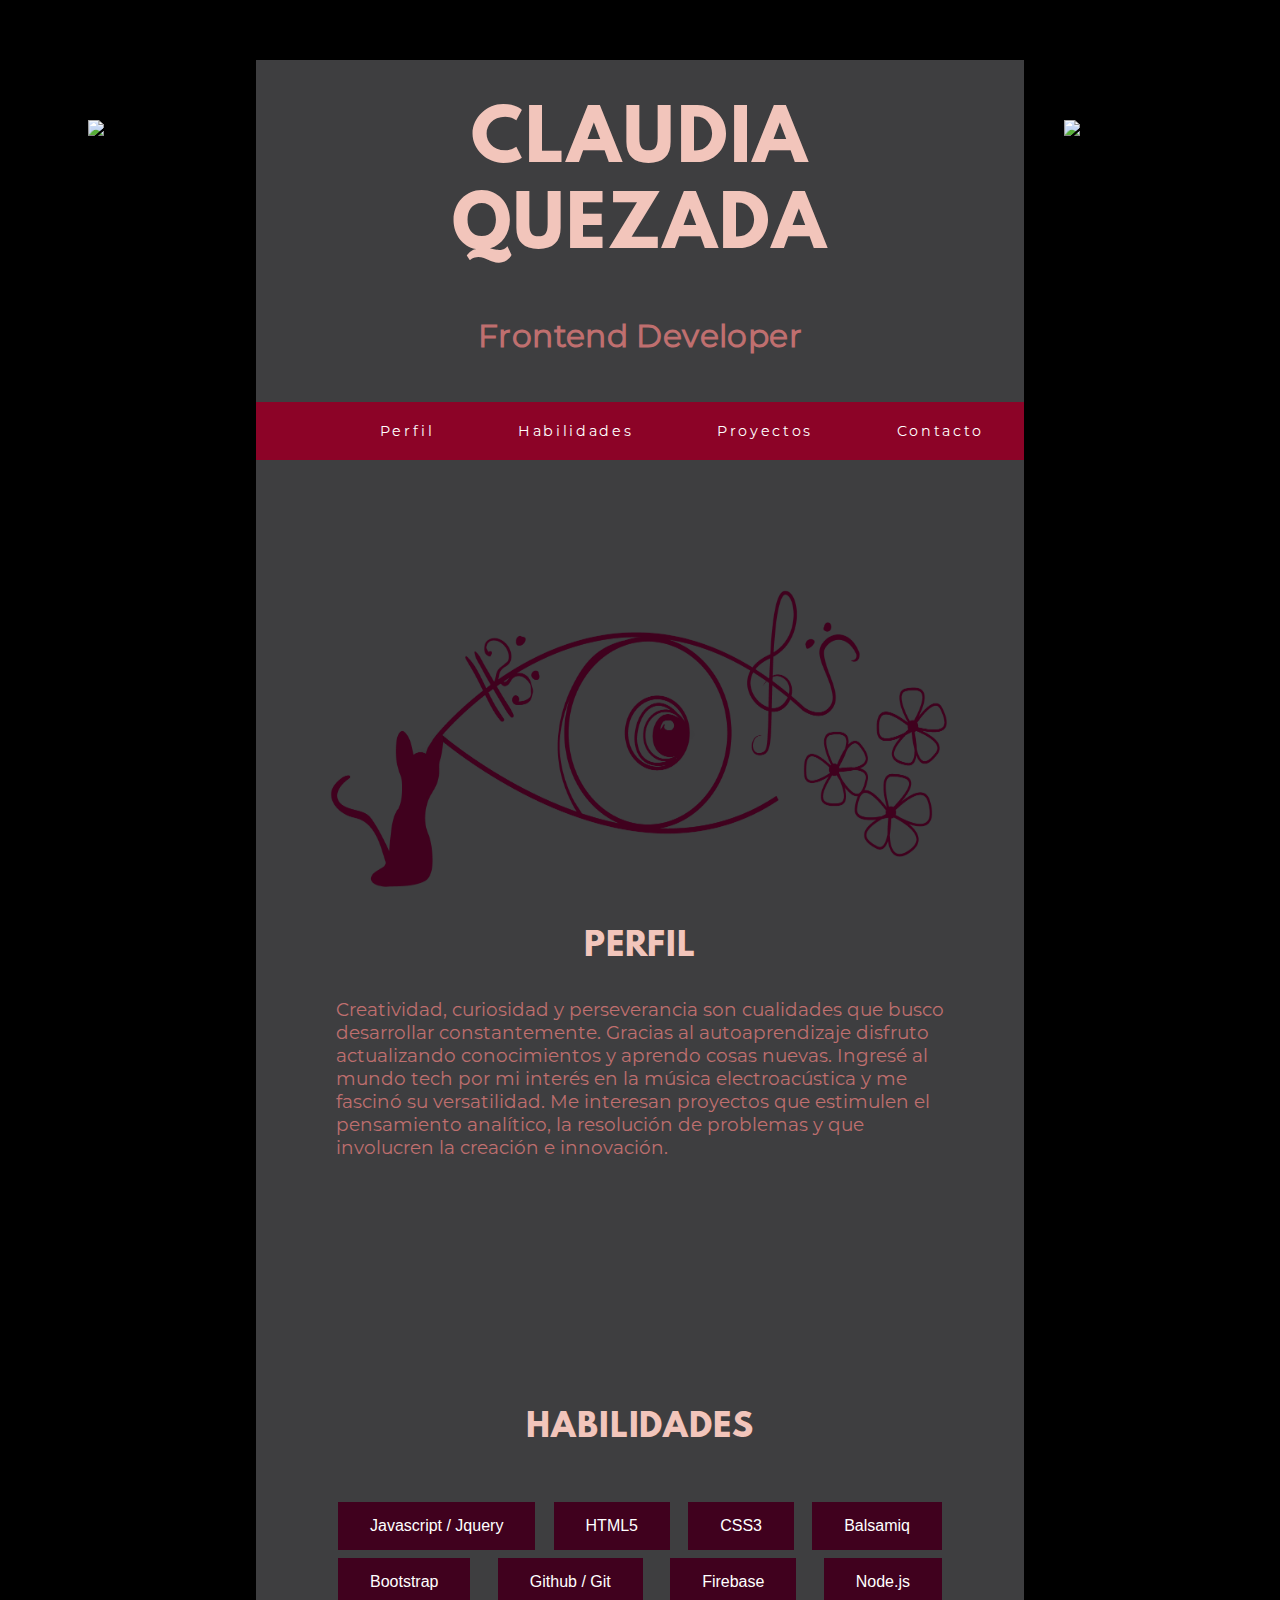
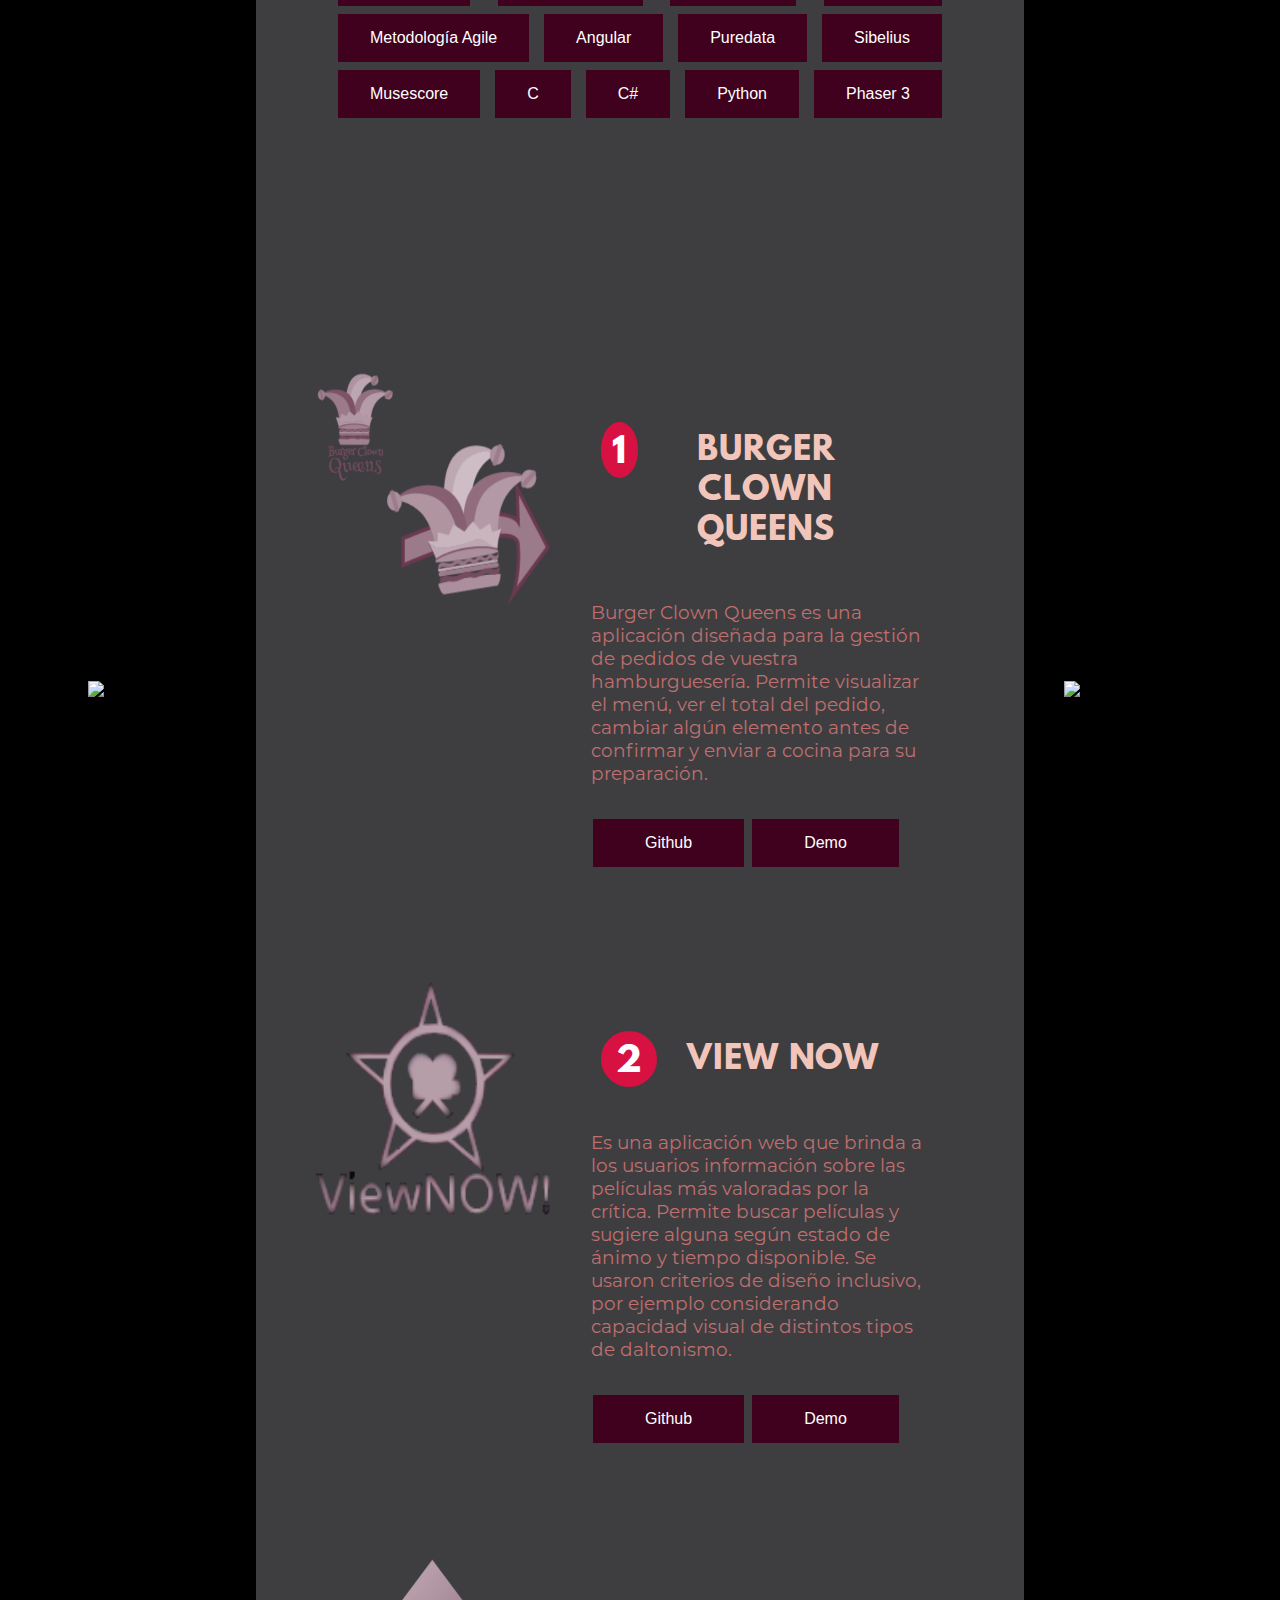
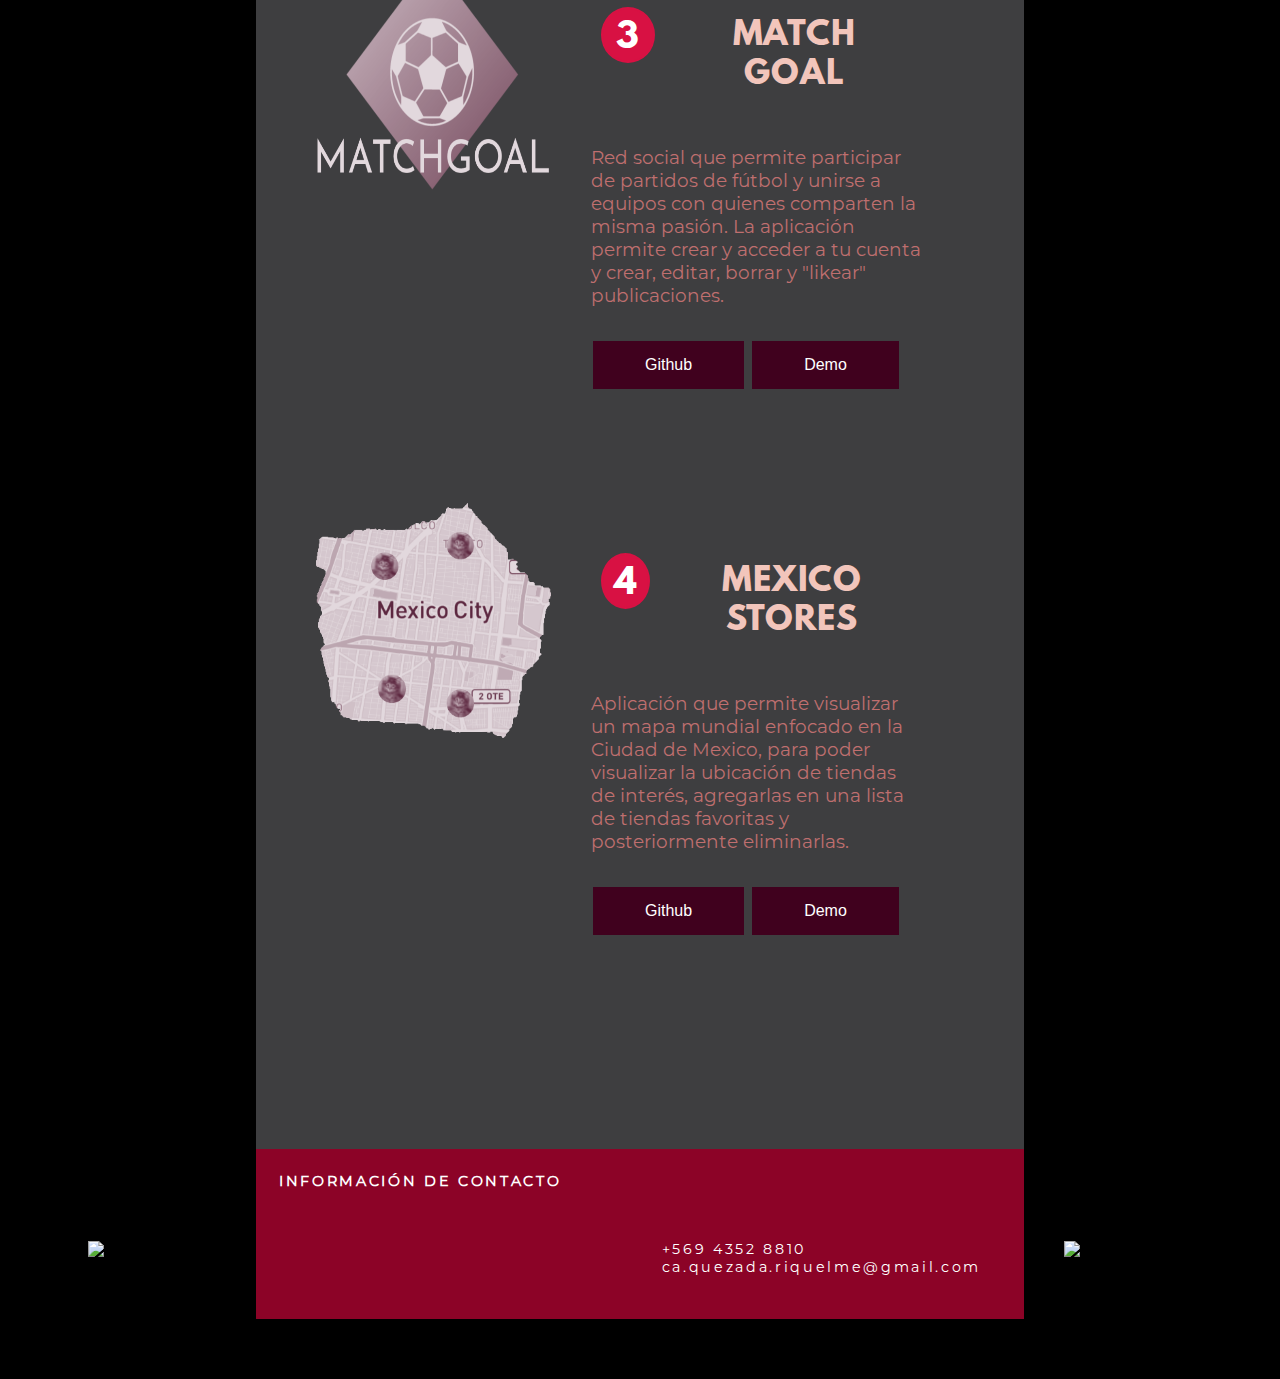
==== commit f790cd4f: "styles responsive: footer, sklButton and profilePicture" ====
--- a/index.html
+++ b/index.html
@@ -12,14 +12,15 @@
 
     <!-- Stylesheets -->
     <link rel="stylesheet" href="./src/styles.css">
+    <link rel="stylesheet" href="./src/mobile.css">
     <link rel="stylesheet" href="./src/navMenu.css">
     <link rel="stylesheet" href="./src/navMenu-mobile.css">
     <link rel="stylesheet" href="./src/profilePictureAnimation.css">
+    <link rel="stylesheet" href="./src/profilePictureAnimation-mobile.css">
     <link rel="stylesheet" href="./src/projectPictureAnimation.css">
     <link rel="stylesheet" href="./src/projectPictureAnimation-mobile.css">
     <link rel="stylesheet" href="./src/buttons.css">
     <link rel="stylesheet" href="./src/buttons-mobile.css">
-    <link rel="stylesheet" href="./src/mobile.css">
      
 </head>
 <body>
@@ -202,6 +203,7 @@
                             <div class="contactIcon"><a class="link" href="https://github.com/ClaudiaQuezadaRiquelme/"><i class="fab fa-github-square"></i></a></div>
                             <div class="contactIcon"><a class="link" href="https://www.linkedin.com/in/claudia-andrea-quezada-riquelme/"><i class="fab fa-linkedin"></i></a></div>
                             <div class="contactIcon"><a class="link" href="./assets/doc/Curriculum Frontend Developer.pdf"><i class="far fa-file-pdf"></i></a></div>
+                            <div class="contactIcon"><a class="link" href="mailto:ca.quezada.riquelme@gmail.com"><i class="fas fa-envelope"></i></a></div>
                         </div> 
                         <div class="contactInfoContainer">
                             <p class="contactText">+569 4352 8810</p>
--- a/src/styles.css
+++ b/src/styles.css
@@ -53,7 +53,7 @@
     padding-right: unset;
 }
 
-.cherryBlossomContainer, .cherryBlossom, #content, .profilePicture, .projectImg, .projectImgContainer, .pImg, .pImgColor, footer, .menu, .contactIcon, .link, .contactText, .menu ul, .menu ul li a i {
+.cherryBlossomContainer, .cherryBlossom, #content, .profilePictureContainer .fog, .profilePicture, .projectImg, .projectImgContainer, .pImg, .pImgColor, footer, .menu, .contactIcon, .link, .contactText, .menu ul, .menu ul li a i {
     padding: unset;
     margin: unset;
 }
@@ -138,7 +138,7 @@
 }
 
 .profilePicture {
-    width: 70%;
+    width: 80%;
     max-height: 300px;
 }
 
@@ -211,6 +211,10 @@
     padding: unset;
 }
 
+.contactIconContainer .contactIcon:nth-child(4) {
+    display: none;
+}
+
 .contactIcon {
     font-size: 50px;
 }
--- a/src/mobile.css
+++ b/src/mobile.css
@@ -103,6 +103,13 @@
     }
 }
 
+@media all and (max-width: 569px) {
+    .skills div div {
+        padding: unset;
+        margin: unset;
+    }
+}
+
 @media all and (max-width: 505px) {
     .kois {
         display: none;
@@ -140,7 +147,7 @@
         line-height: normal;
     }
 
-    article, .profilePictureContainer, .resumen, .resumenText, .articles, .projectImg, .projectResume {
+    article, .profilePictureContainer, .resumen, .resumenText, .articles, .projectImg, .projectResume, .skills div {
         margin: unset;
         padding: unset;
     }
@@ -156,4 +163,13 @@
     .project {
         display: block;
     }
+}
+
+@media all and (max-width: 400px) {
+    .contactInfoContainer p:nth-child(2) {
+        display: none;
+    }
+    .contactIconContainer .contactIcon:nth-child(4) {
+        display: block;
+    }
 }--- a/src/profilePictureAnimation.css
+++ b/src/profilePictureAnimation.css
@@ -1,6 +1,8 @@
 .profilePictureContainer {
     position: relative;
     overflow: hidden;
+    transform: scaley(1.15); /* para quedar del tamaño de .profilePicture */
+    -webkit-transform: scaley(1.15); 
 }
 
 .profilePicture {
@@ -12,9 +14,9 @@
     -webkit-transform: scale(1.15); 
 }
 
-.profilePictureContainer:hover .profilePicture, .profilePictureContainer:active .profilePicture {
-    transform: scale(0.8);
-    -webkit-transform: scale(0.8);
+.profilePictureContainer:hover .fog, .profilePictureContainer:hover .profilePicture, .profilePictureContainer:active .fog, .profilePictureContainer:active .profilePicture {
+    transform: scale(0.85);
+    -webkit-transform: scale(0.85);
 }
 
 .fog {
--- a/src/profilePictureAnimation-mobile.css
+++ b/src/profilePictureAnimation-mobile.css
@@ -0,0 +1,40 @@
+@media all and (max-width: 1191px) {
+    .profilePictureContainer:hover .fog, .profilePictureContainer:hover .profilePicture, .profilePictureContainer:active .fog,  .profilePictureContainer:active .profilePicture {
+        transform: scale(1);
+        -webkit-transform: scale(1);
+    }
+}
+
+@media all and (max-width: 755px) {
+    .profilePictureContainer {
+        transform: scaley(1.18); /* para quedar del tamaño de .profilePicture */
+        -webkit-transform: scaley(1.18); 
+    }
+    .profilePictureContainer:hover .fog, .profilePictureContainer:hover .profilePicture, .profilePictureContainer:active .fog, .profilePictureContainer:active .profilePicture {
+        transform: scale(1.18);
+        -webkit-transform: scale(1.18);
+    }
+}
+
+@media all and (max-width: 665px) {
+    .profilePictureContainer {
+        padding: unset;
+        margin: unset;
+    }
+
+    .profilePicture {
+        transform: unset;
+        -webkit-transform: unset;
+    }
+
+    .profilePictureContainer:hover .fog, .profilePictureContainer:hover .profilePicture, .profilePictureContainer:active .fog, .profilePictureContainer:active .profilePicture {
+        transform: unset;
+        -webkit-transform: unset;
+    }
+}
+
+@media all and (max-width: 469px) {
+    .profilePicture {
+        width: 95%;
+    }
+}--- a/src/buttons-mobile.css
+++ b/src/buttons-mobile.css
@@ -30,3 +30,9 @@
     }
 }
 
+@media all and (max-width: 620px) {
+    .sklButton {
+        padding: 10px 15px;
+    }
+}
+
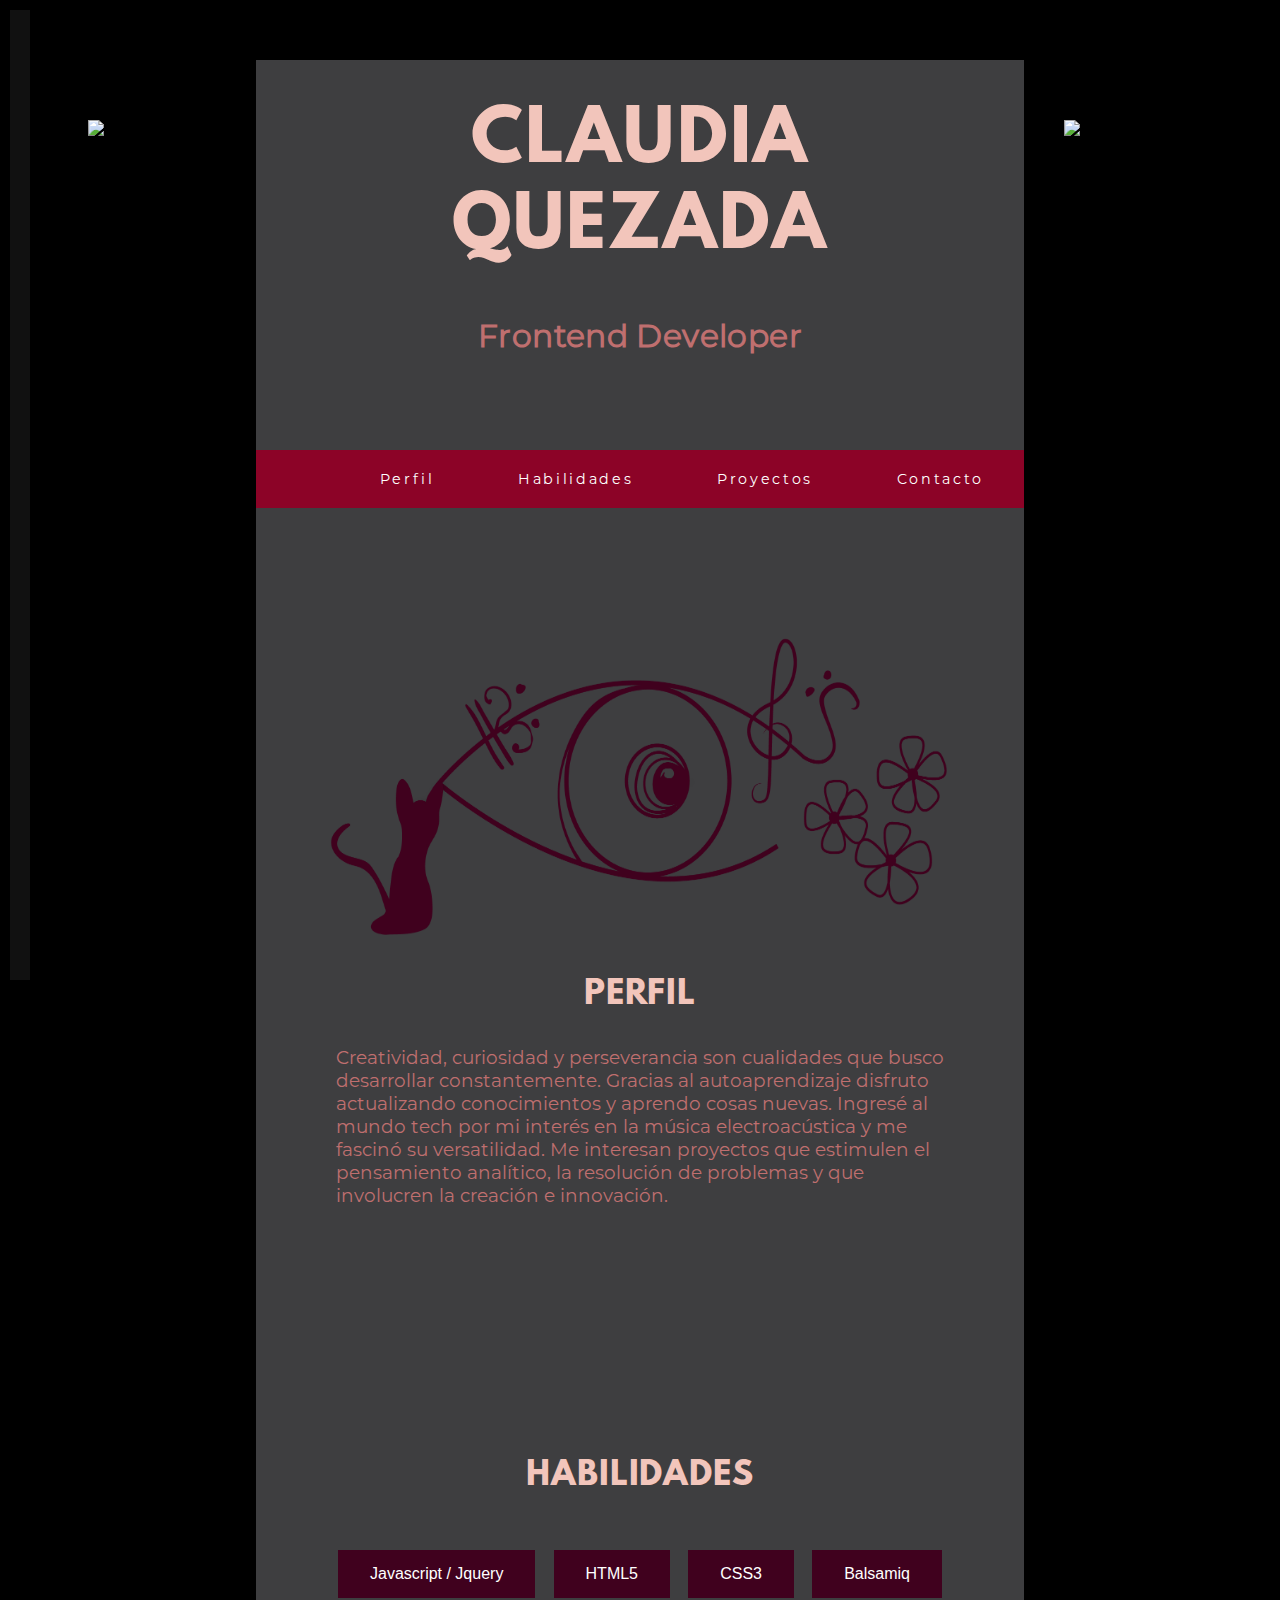
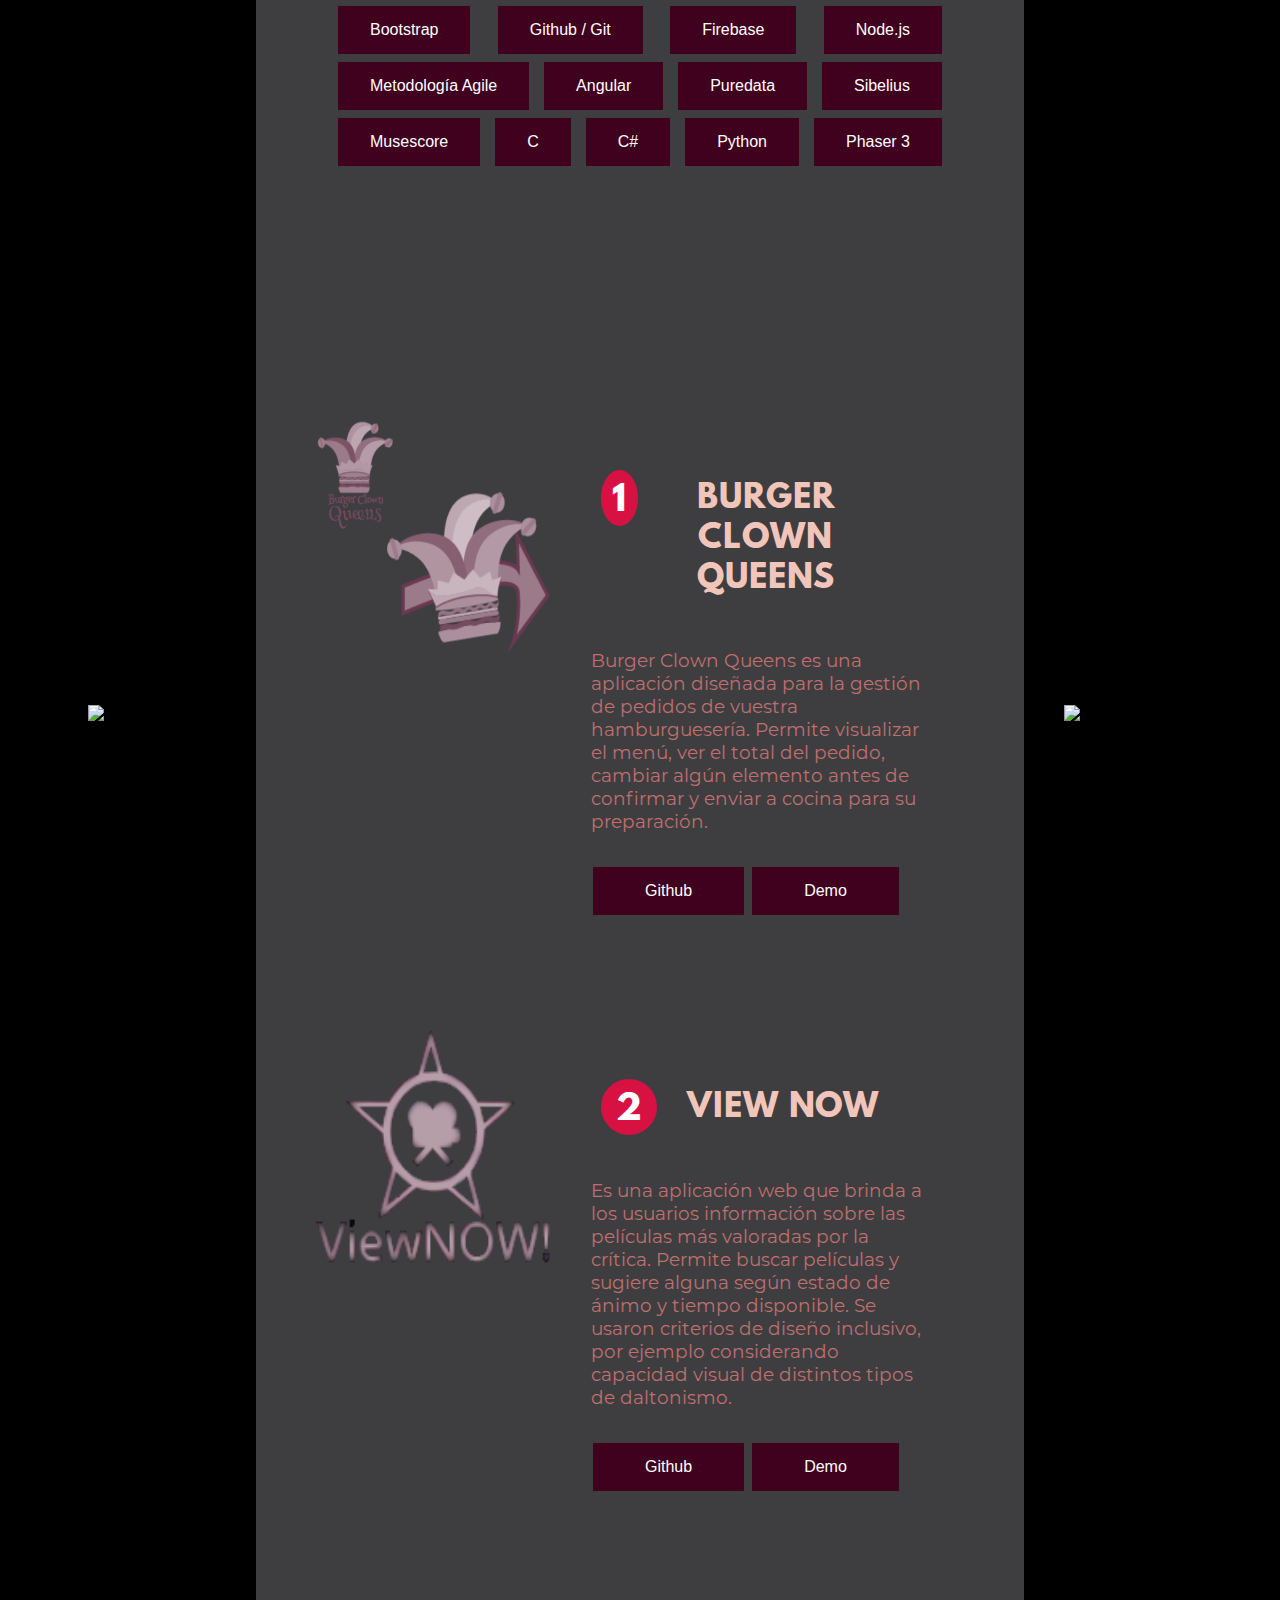
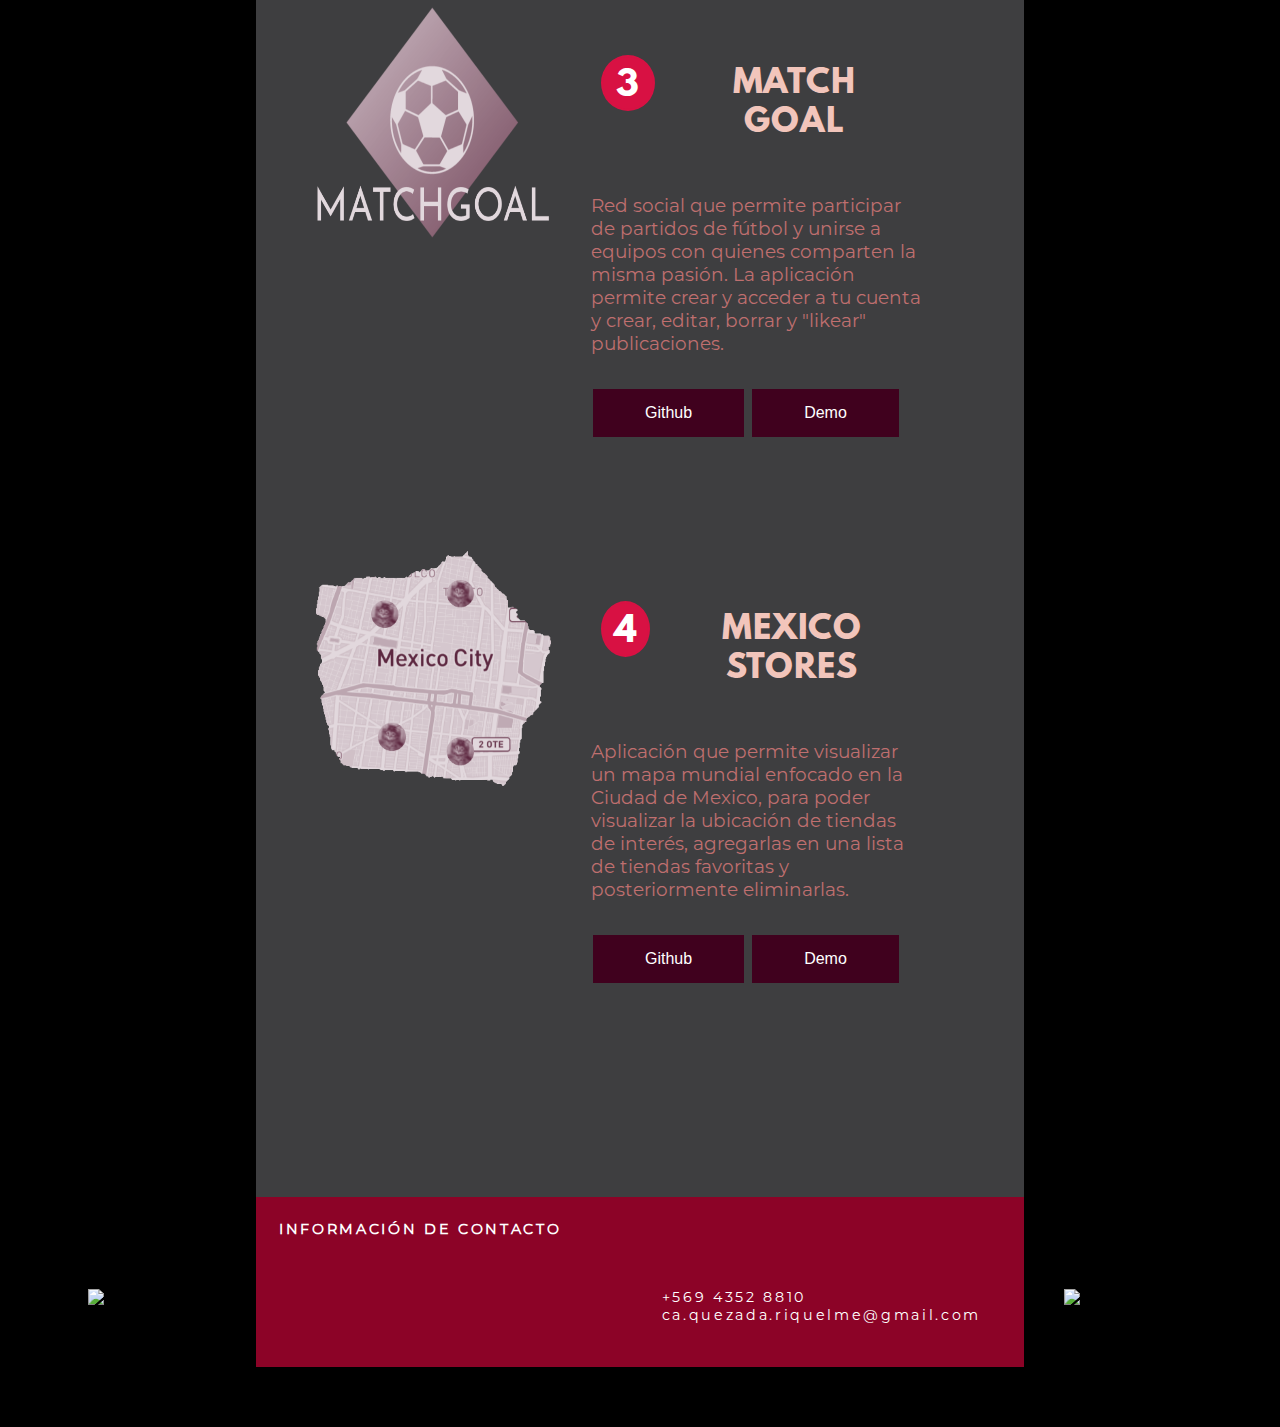
==== commit d9222bef: "navBurgerMenu" ====
--- a/index.html
+++ b/index.html
@@ -15,6 +15,7 @@
     <link rel="stylesheet" href="./src/mobile.css">
     <link rel="stylesheet" href="./src/navMenu.css">
     <link rel="stylesheet" href="./src/navMenu-mobile.css">
+    <link rel="stylesheet" href="./src/navBurgerMenu.css">
     <link rel="stylesheet" href="./src/profilePictureAnimation.css">
     <link rel="stylesheet" href="./src/profilePictureAnimation-mobile.css">
     <link rel="stylesheet" href="./src/projectPictureAnimation.css">
@@ -52,6 +53,20 @@
                 <h1 class="principalTitle">CLAUDIA QUEZADA</h1>
                 <h3 class="principalPhrase">Frontend Developer</h3>
             </header>
+            <div class="openBurgerMenu">
+                <a href="#"><i class="fas fa-fish"></i></a>
+                <span class="burgerIcon" onclick="openNav()"><i class="fas fa-bars"></i></span>
+            </div>
+            <nav id="myBurgerMenu" class="burgerMenu">
+                <ul>
+                    <li><a class="closeBurgerMenu" href="javascript:void(0)" onclick="closeNav()"><i class="fas fa-times"></i></a></li>
+                    <li><a href="#"><i class="fas fa-fish"></i></a></li>
+                    <li><a href="#Perfil">Perfil</a></li>
+                    <li><a href="#Habilidades">Habilidades</a></li>
+                    <li><a href="#Proyectos">Proyectos</a></li>
+                    <li><a href="#Contacto">Contacto</a></li>
+                </ul>
+            </nav>
             <nav class="menu">
                 <ul>
                     <li><a href="#"><i class="fas fa-fish"></i></a></li>
@@ -239,5 +254,6 @@
     </div>
     
     <script src="./src/koiAnimation.js"></script>
+    <script src="./src/navBurgerMenuAnimation.js"></script>
 </body>
 </html>
--- a/src/navMenu-mobile.css
+++ b/src/navMenu-mobile.css
@@ -16,6 +16,13 @@
     }
     .menu ul li a {
         margin: unset;
+    }
+}
+
+@media all and (max-width: 1054px) {
+    .menu {
+        padding-left: 10px;
+        padding-right: 10px;
     }
 }
 
--- a/src/navBurgerMenu.css
+++ b/src/navBurgerMenu.css
@@ -0,0 +1,38 @@
+.burgerMenu {
+    height: 100%; /* 100% Full-height */
+    width: 0; /* 0 width - change this with JavaScript */
+    position: fixed; /* Stay in place */
+    z-index: 1; /* Stay on top */
+    top: 0; /* Stay at the top */
+    left: 0;
+    background-color: #111; /* Black*/
+    overflow-x: hidden; /* Disable horizontal scroll */
+    padding-top: 60px; /* Place content 60px from the top */
+    transition: 0.5s; /* 0.5 second transition effect to slide in the sidenav */
+}
+
+.burgerMenu ul li {
+    padding: 8px 8px 8px 32px;
+    text-decoration: none;
+    font-size: 25px;
+    color: #818181;
+    display: block;
+    transition: 0.3s;
+}
+
+.burgerMenu ul li:hover, .burgerMenu ul li:active  {
+    color: #f1f1f1;
+}
+
+.burgerMenu .closeBurgerMenu {
+    position: absolute;
+    top: 0;
+    right: 25px;
+    font-size: 36px;
+    margin-left: 50px;
+}
+
+@media screen and (max-height: 450px) {
+    .burgerMenu {padding-top: 15px;}
+    .burgerMenu ul li {font-size: 18px;}
+}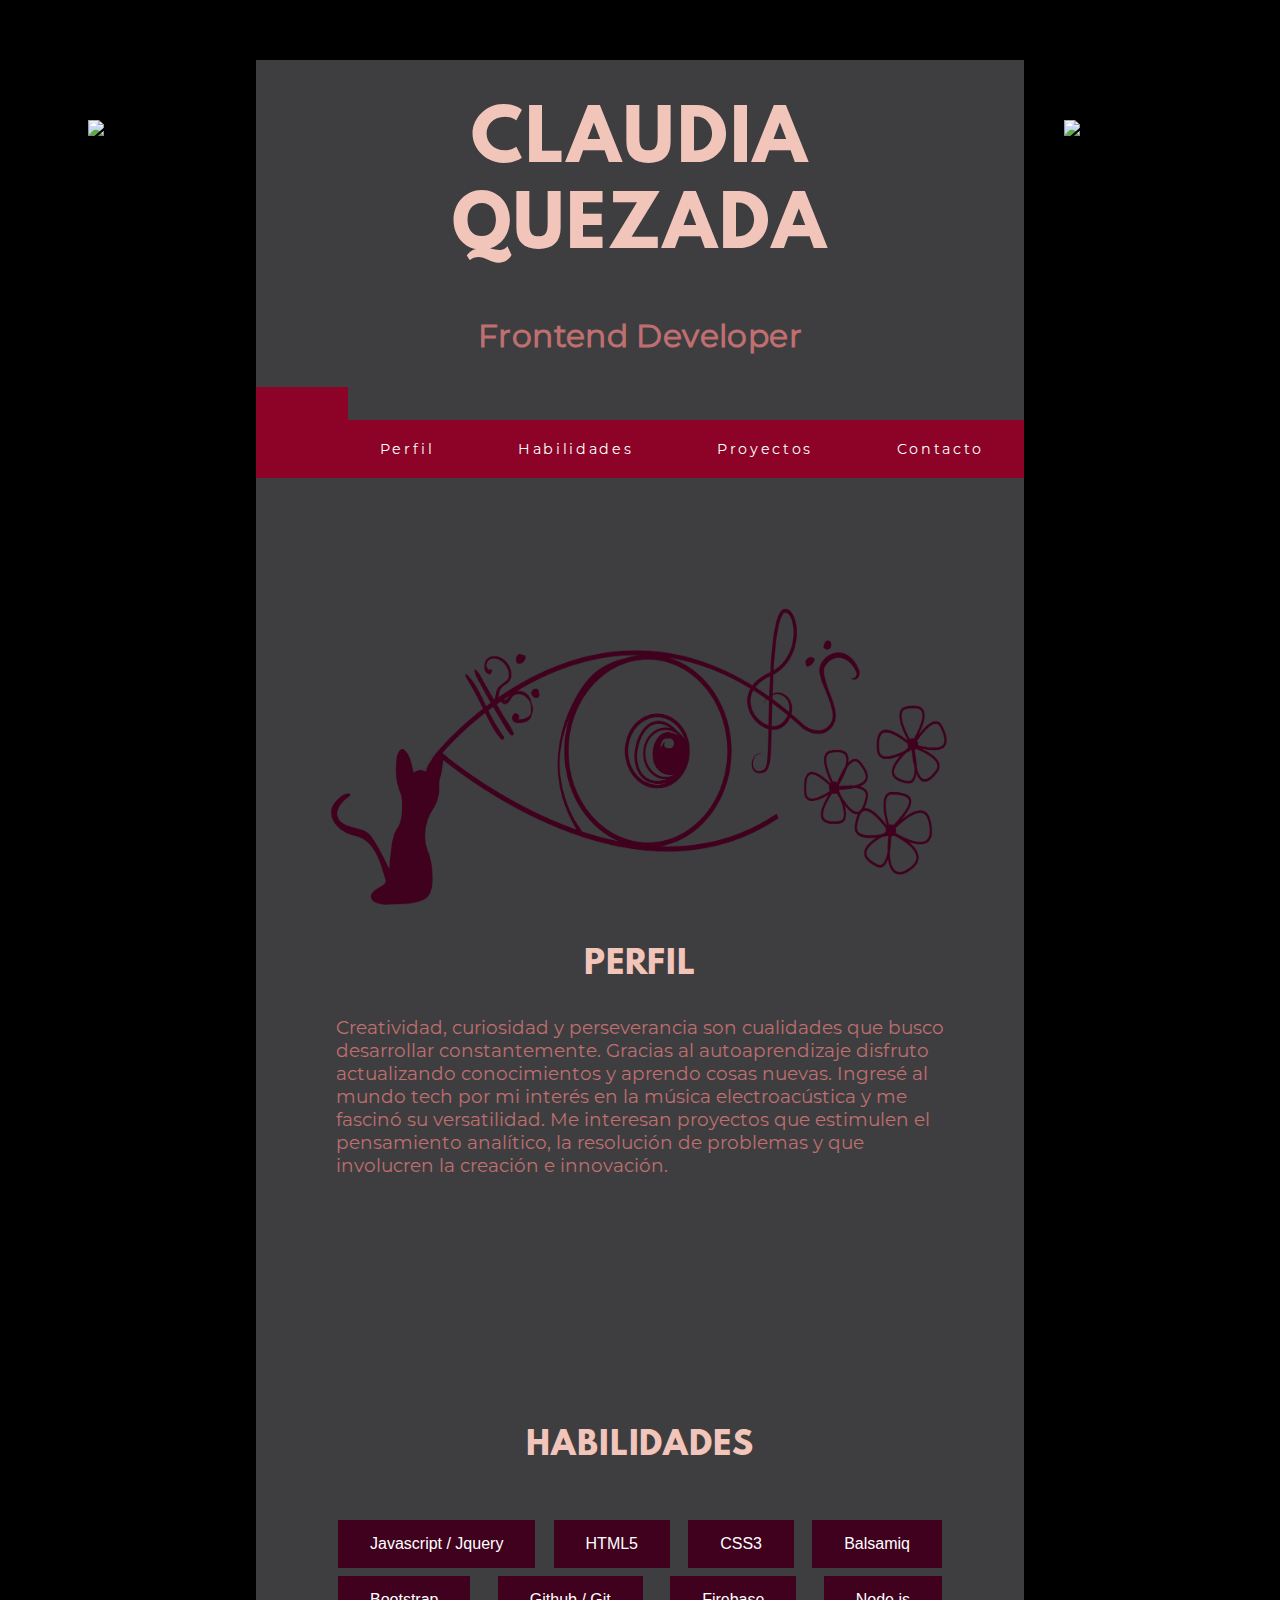
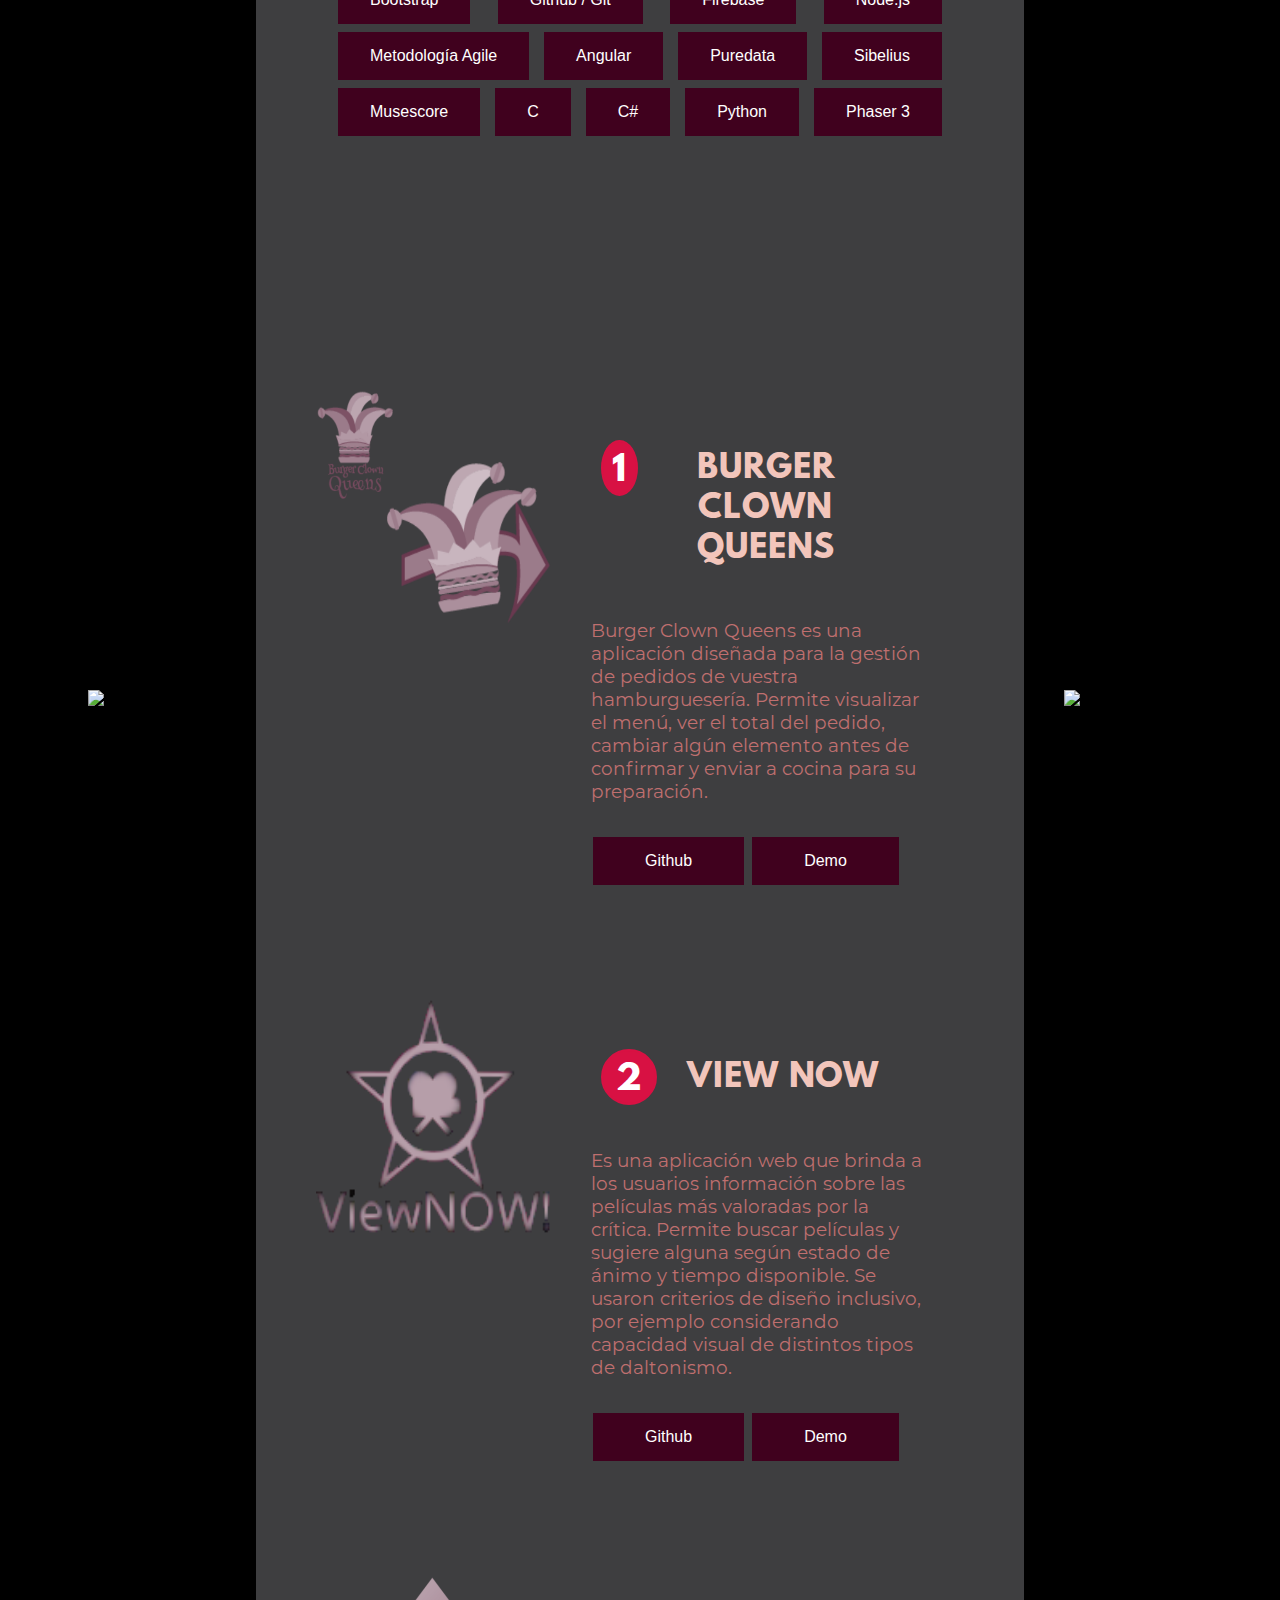
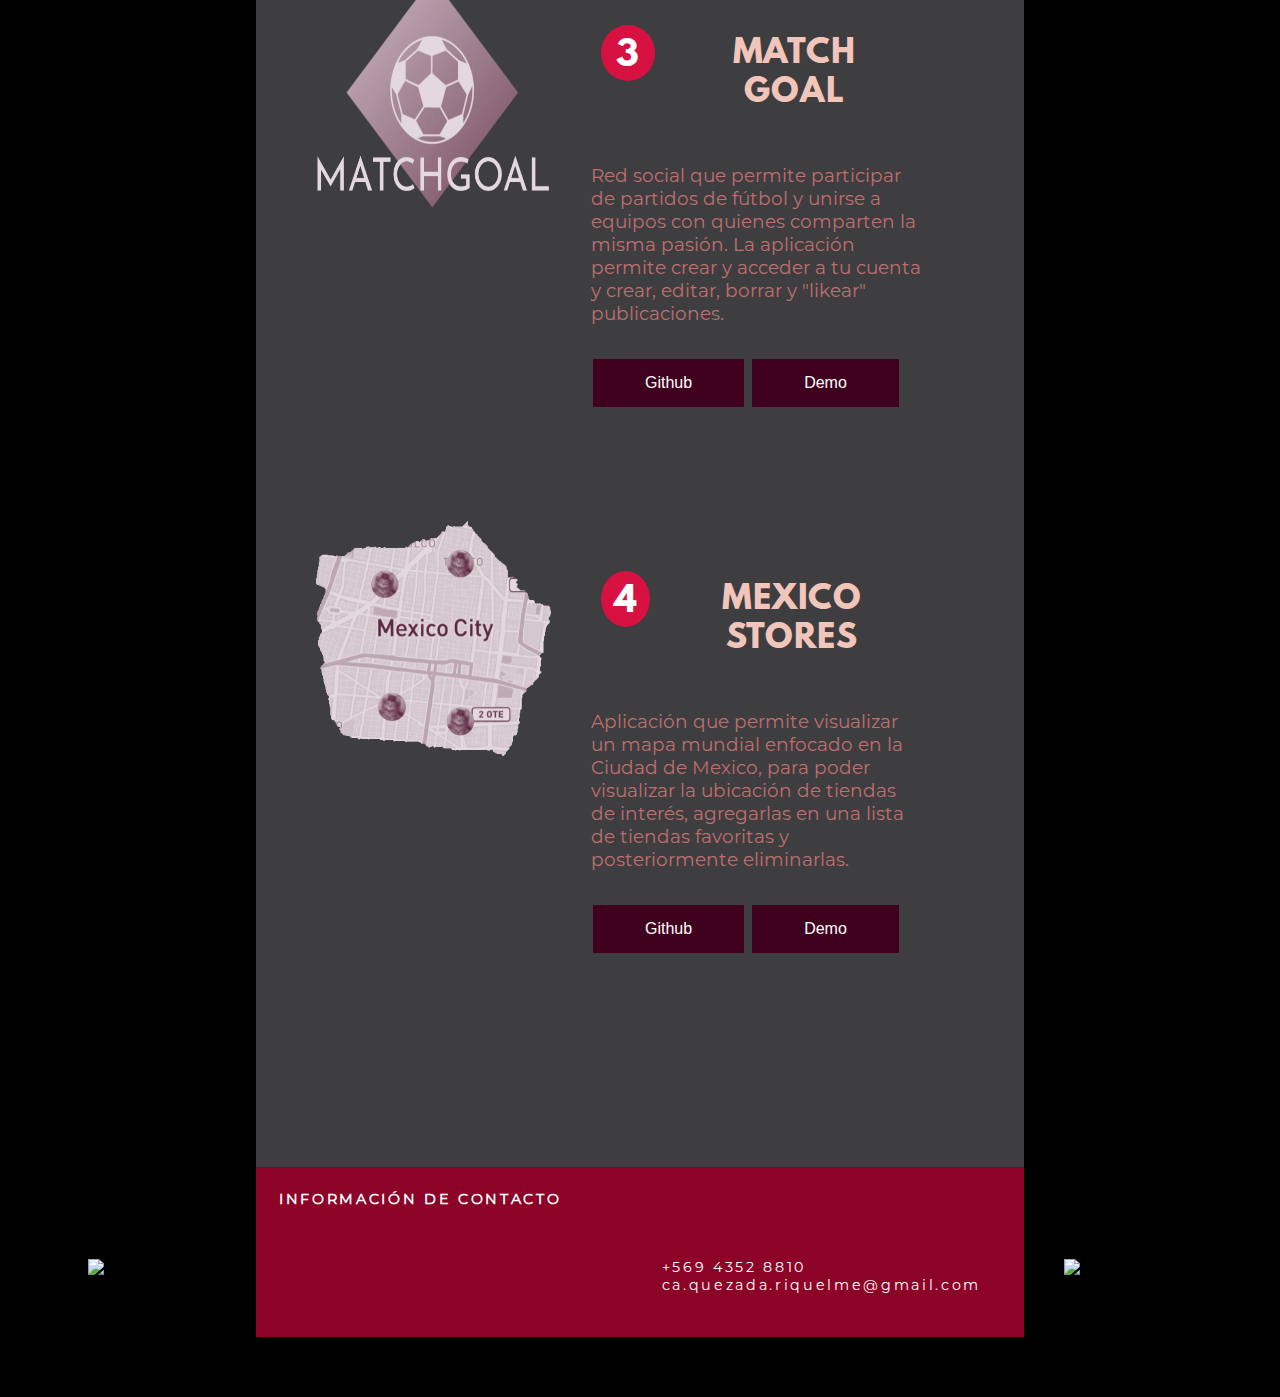
==== commit 99c31a09: "openBurgerMenu style" ====
--- a/index.html
+++ b/index.html
@@ -53,10 +53,10 @@
                 <h1 class="principalTitle">CLAUDIA QUEZADA</h1>
                 <h3 class="principalPhrase">Frontend Developer</h3>
             </header>
-            <div class="openBurgerMenu">
+            <span class="openBurgerMenu">
                 <a href="#"><i class="fas fa-fish"></i></a>
                 <span class="burgerIcon" onclick="openNav()"><i class="fas fa-bars"></i></span>
-            </div>
+            </span>
             <nav id="myBurgerMenu" class="burgerMenu">
                 <ul>
                     <li><a class="closeBurgerMenu" href="javascript:void(0)" onclick="closeNav()"><i class="fas fa-times"></i></a></li>
--- a/src/styles.css
+++ b/src/styles.css
@@ -26,7 +26,7 @@
     background-color: black;
 }
 
-a {
+a, .burgerIcon {
     text-decoration: none;
     color: #fff;
 }
@@ -53,7 +53,7 @@
     padding-right: unset;
 }
 
-.cherryBlossomContainer, .cherryBlossom, #content, .profilePictureContainer .fog, .profilePicture, .projectImg, .projectImgContainer, .pImg, .pImgColor, footer, .menu, .contactIcon, .link, .contactText, .menu ul, .menu ul li a i {
+.cherryBlossomContainer, .cherryBlossom, #content, .profilePictureContainer .fog, .profilePicture, .projectImg, .projectImgContainer, .pImg, .pImgColor, footer, .menu, .contactIcon, .link, .contactText, .menu ul, .menu ul li a i, .burgerMenu {
     padding: unset;
     margin: unset;
 }
--- a/src/navBurgerMenu.css
+++ b/src/navBurgerMenu.css
@@ -1,8 +1,33 @@
+.openBurgerMenu {
+    position: sticky;
+    position: -webkit-sticky;
+    top: 0; /* required */
+    z-index: 5;
+    background-color: #8C0327;
+    margin: unset;
+    padding: 15px;
+    padding-left: unset;
+    padding-right: unset;
+}
+
+.openBurgerMenu a, .openBurgerMenu span {
+    padding: 15px;
+    padding-left: 3px;
+    padding-right: 3px;
+    margin: unset;
+    transition: all 2.5s ease-out;
+    -webkit-transition: all 2.5s ease-out;
+}
+
+.openBurgerMenu a:hover, .openBurgerMenu span:hover, .openBurgerMenu a:active, .openBurgerMenu span:active {
+    background-color: #d81143;
+}
+
 .burgerMenu {
     height: 100%; /* 100% Full-height */
     width: 0; /* 0 width - change this with JavaScript */
     position: fixed; /* Stay in place */
-    z-index: 1; /* Stay on top */
+    z-index: 5; /* z-index of navMenu */
     top: 0; /* Stay at the top */
     left: 0;
     background-color: #111; /* Black*/
@@ -35,4 +60,8 @@
 @media screen and (max-height: 450px) {
     .burgerMenu {padding-top: 15px;}
     .burgerMenu ul li {font-size: 18px;}
+}
+
+@media all and (max-width: 440px) {
+    .menu { display: none;}
 }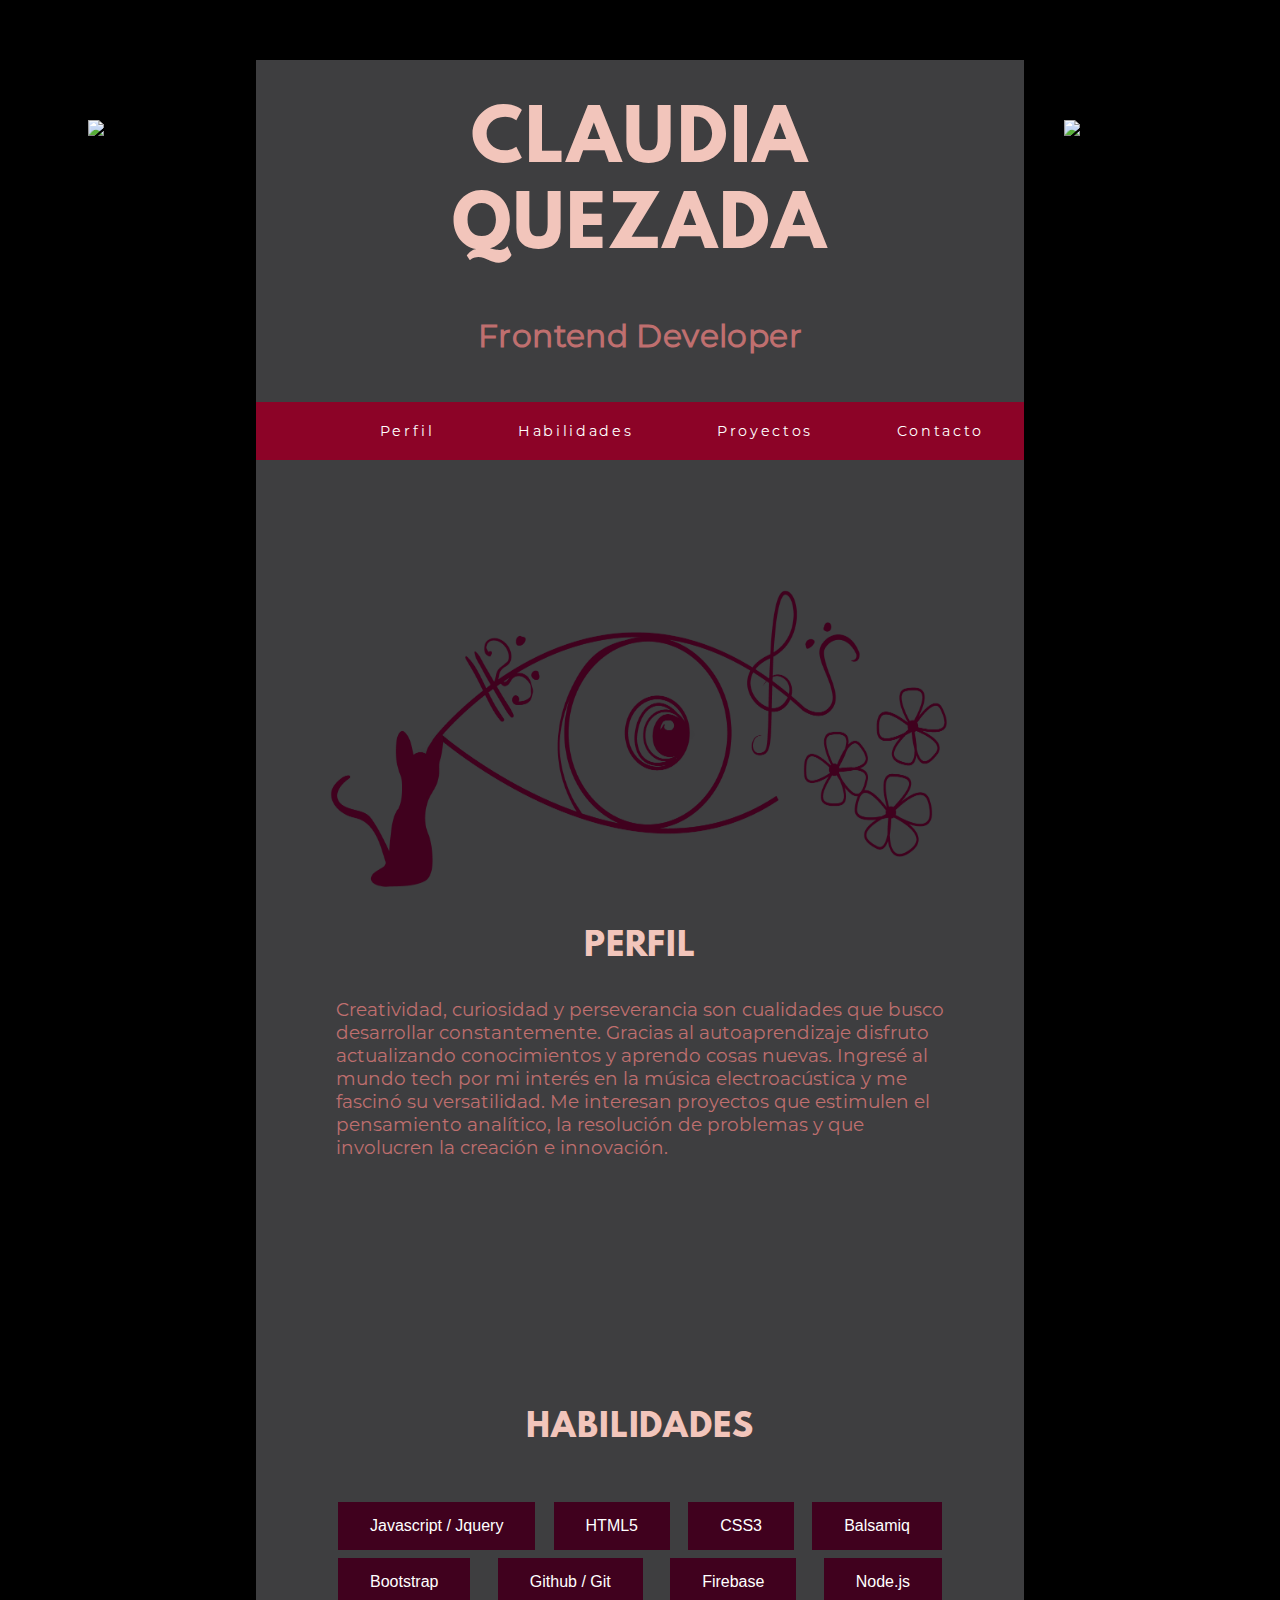
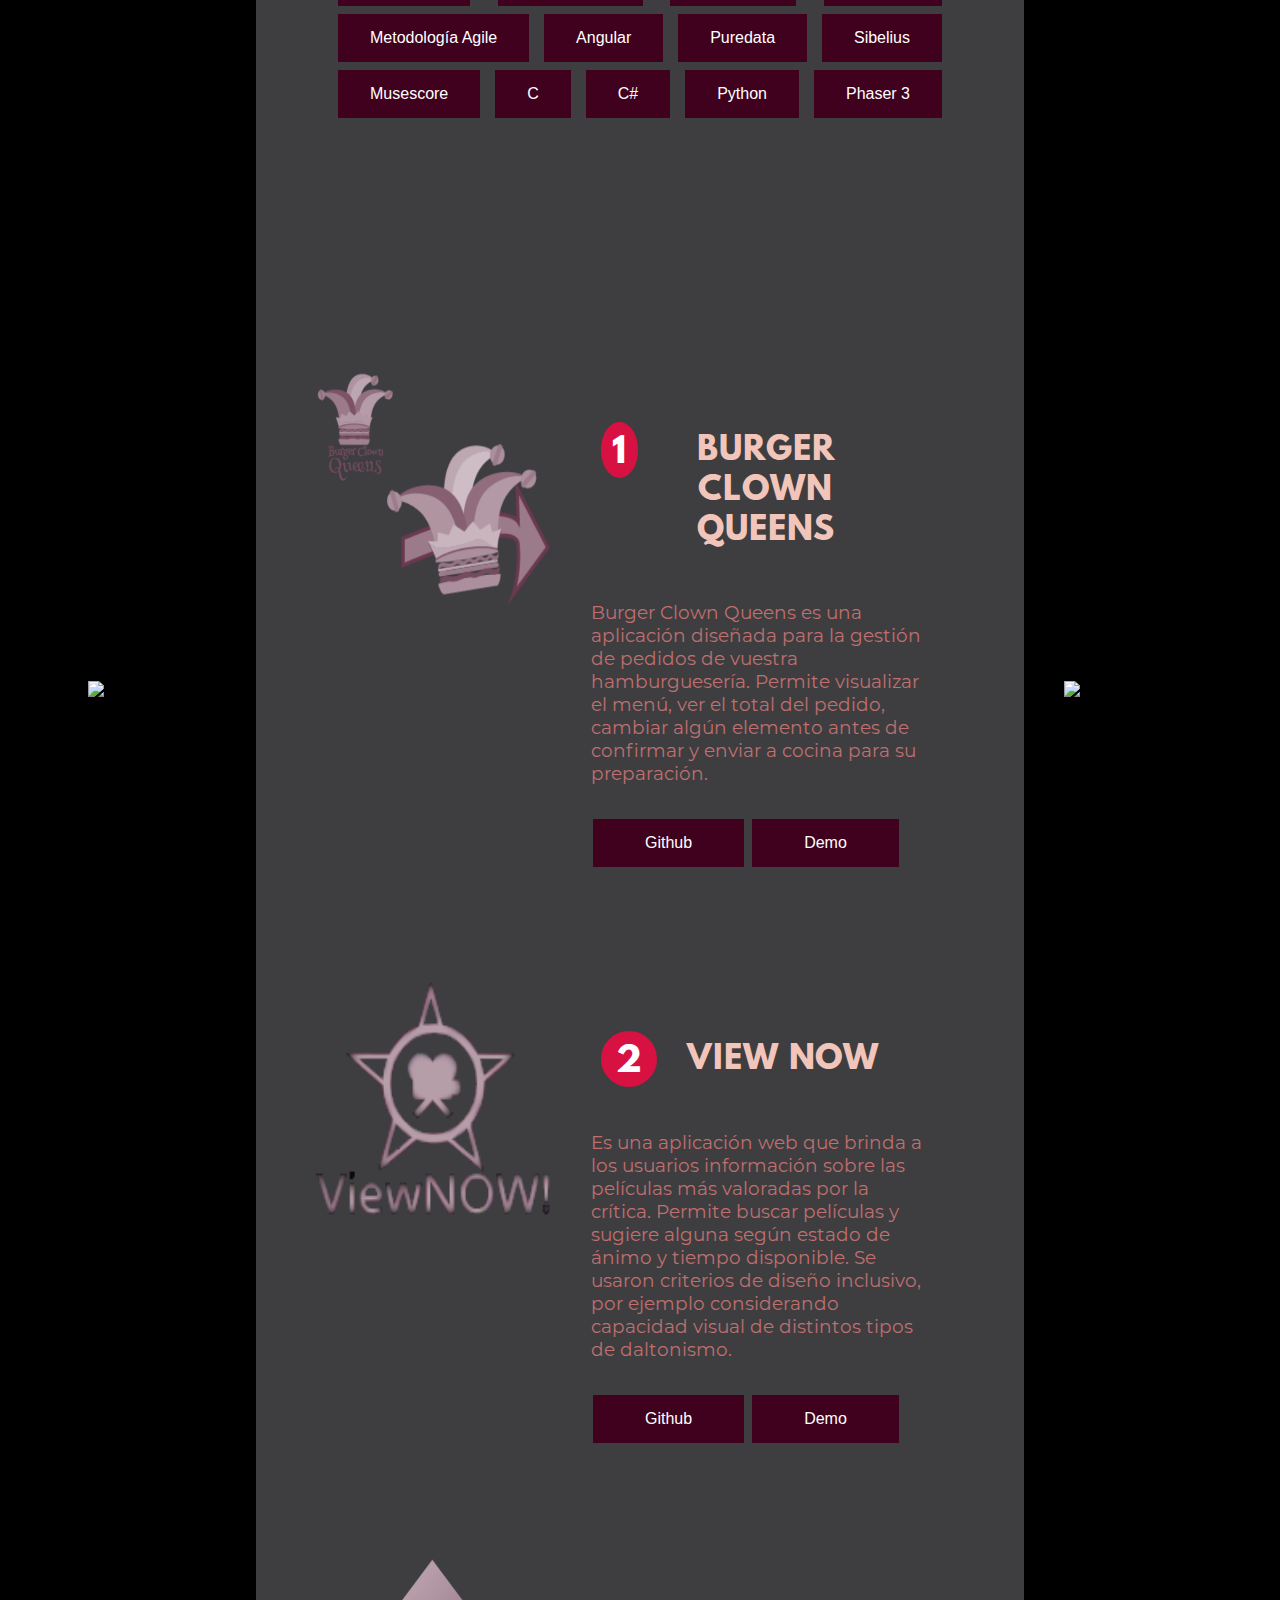
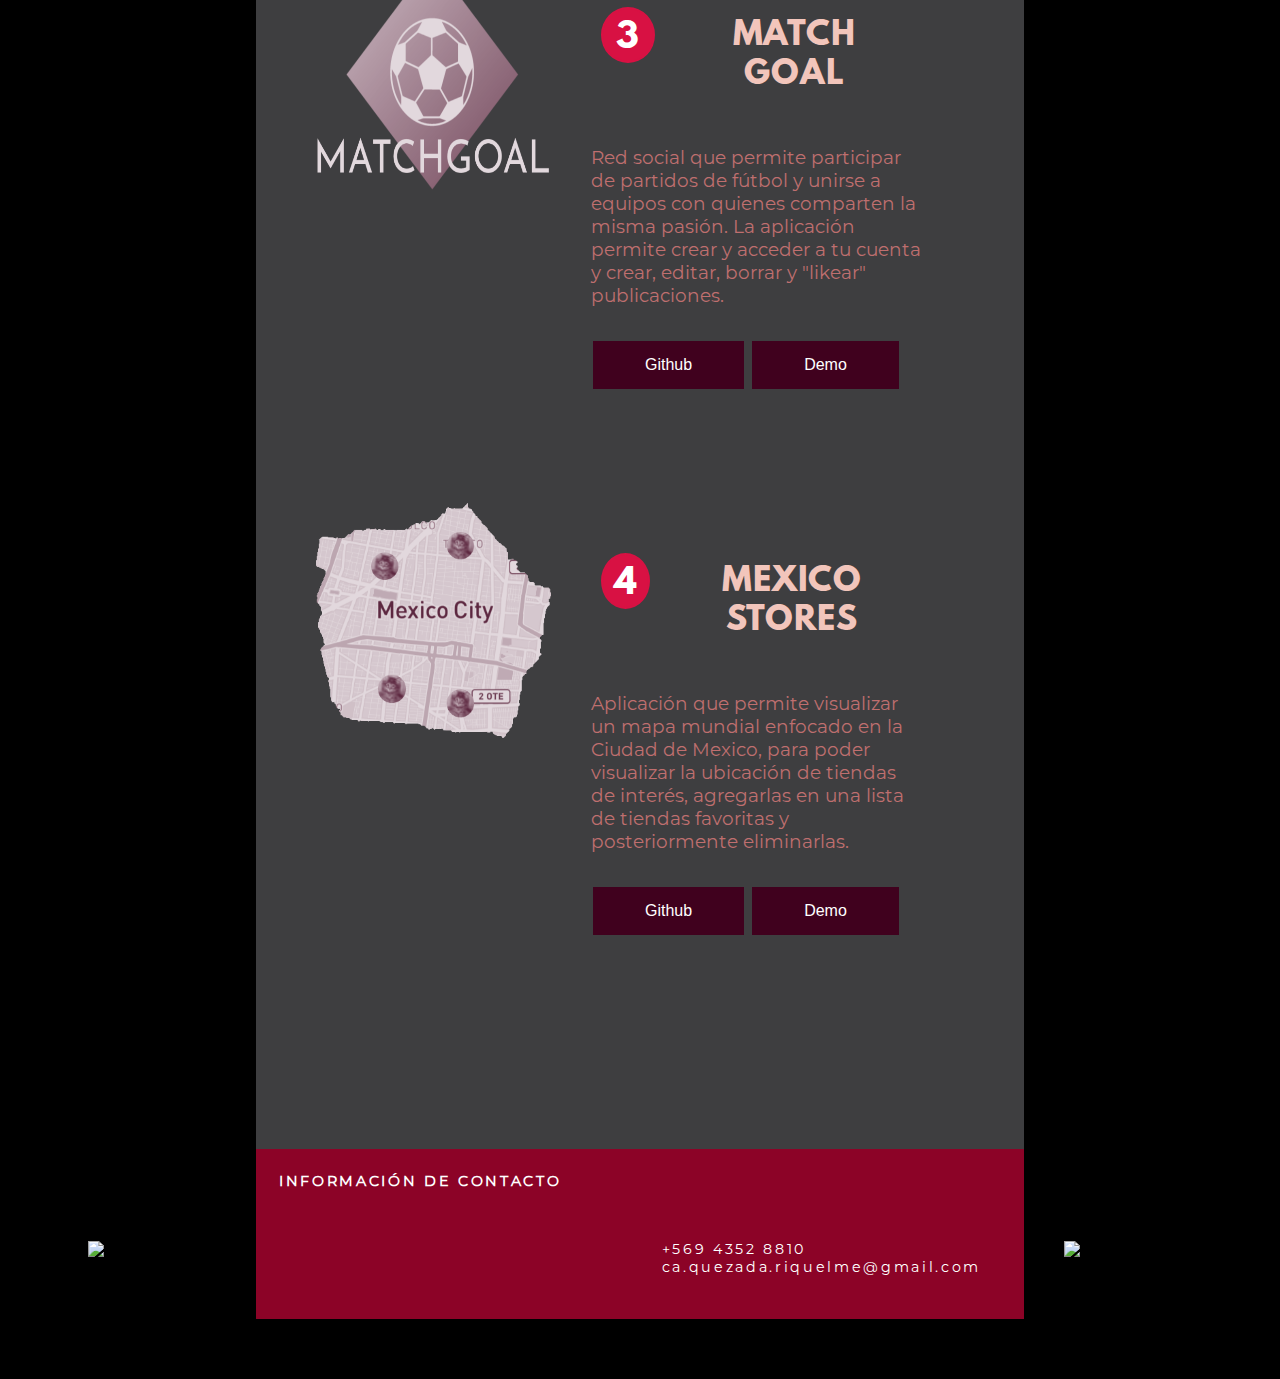
==== commit eae30058: "navBurgerMenu and navMenu display property" ====
--- a/index.html
+++ b/index.html
@@ -59,7 +59,7 @@
             </span>
             <nav id="myBurgerMenu" class="burgerMenu">
                 <ul>
-                    <li><a class="closeBurgerMenu" href="javascript:void(0)" onclick="closeNav()"><i class="fas fa-times"></i></a></li>
+                    <li><a class="closeBurgerMenu" href="javascript:void(0)" onclick="closeNav()">&times;</a></li>
                     <li><a href="#"><i class="fas fa-fish"></i></a></li>
                     <li><a href="#Perfil">Perfil</a></li>
                     <li><a href="#Habilidades">Habilidades</a></li>
--- a/src/navMenu.css
+++ b/src/navMenu.css
@@ -25,4 +25,8 @@
     padding-top: 60px;
     margin-bottom: unset;
     padding-bottom: unset;
+}
+
+.openBurgerMenu {
+    display: none;
 }--- a/src/navBurgerMenu.css
+++ b/src/navBurgerMenu.css
@@ -30,7 +30,7 @@
     z-index: 5; /* z-index of navMenu */
     top: 0; /* Stay at the top */
     left: 0;
-    background-color: #111; /* Black*/
+    background-color: #40011E;
     overflow-x: hidden; /* Disable horizontal scroll */
     padding-top: 60px; /* Place content 60px from the top */
     transition: 0.5s; /* 0.5 second transition effect to slide in the sidenav */
@@ -64,4 +64,5 @@
 
 @media all and (max-width: 440px) {
     .menu { display: none;}
+    .openBurgerMenu { display: inline;}
 }